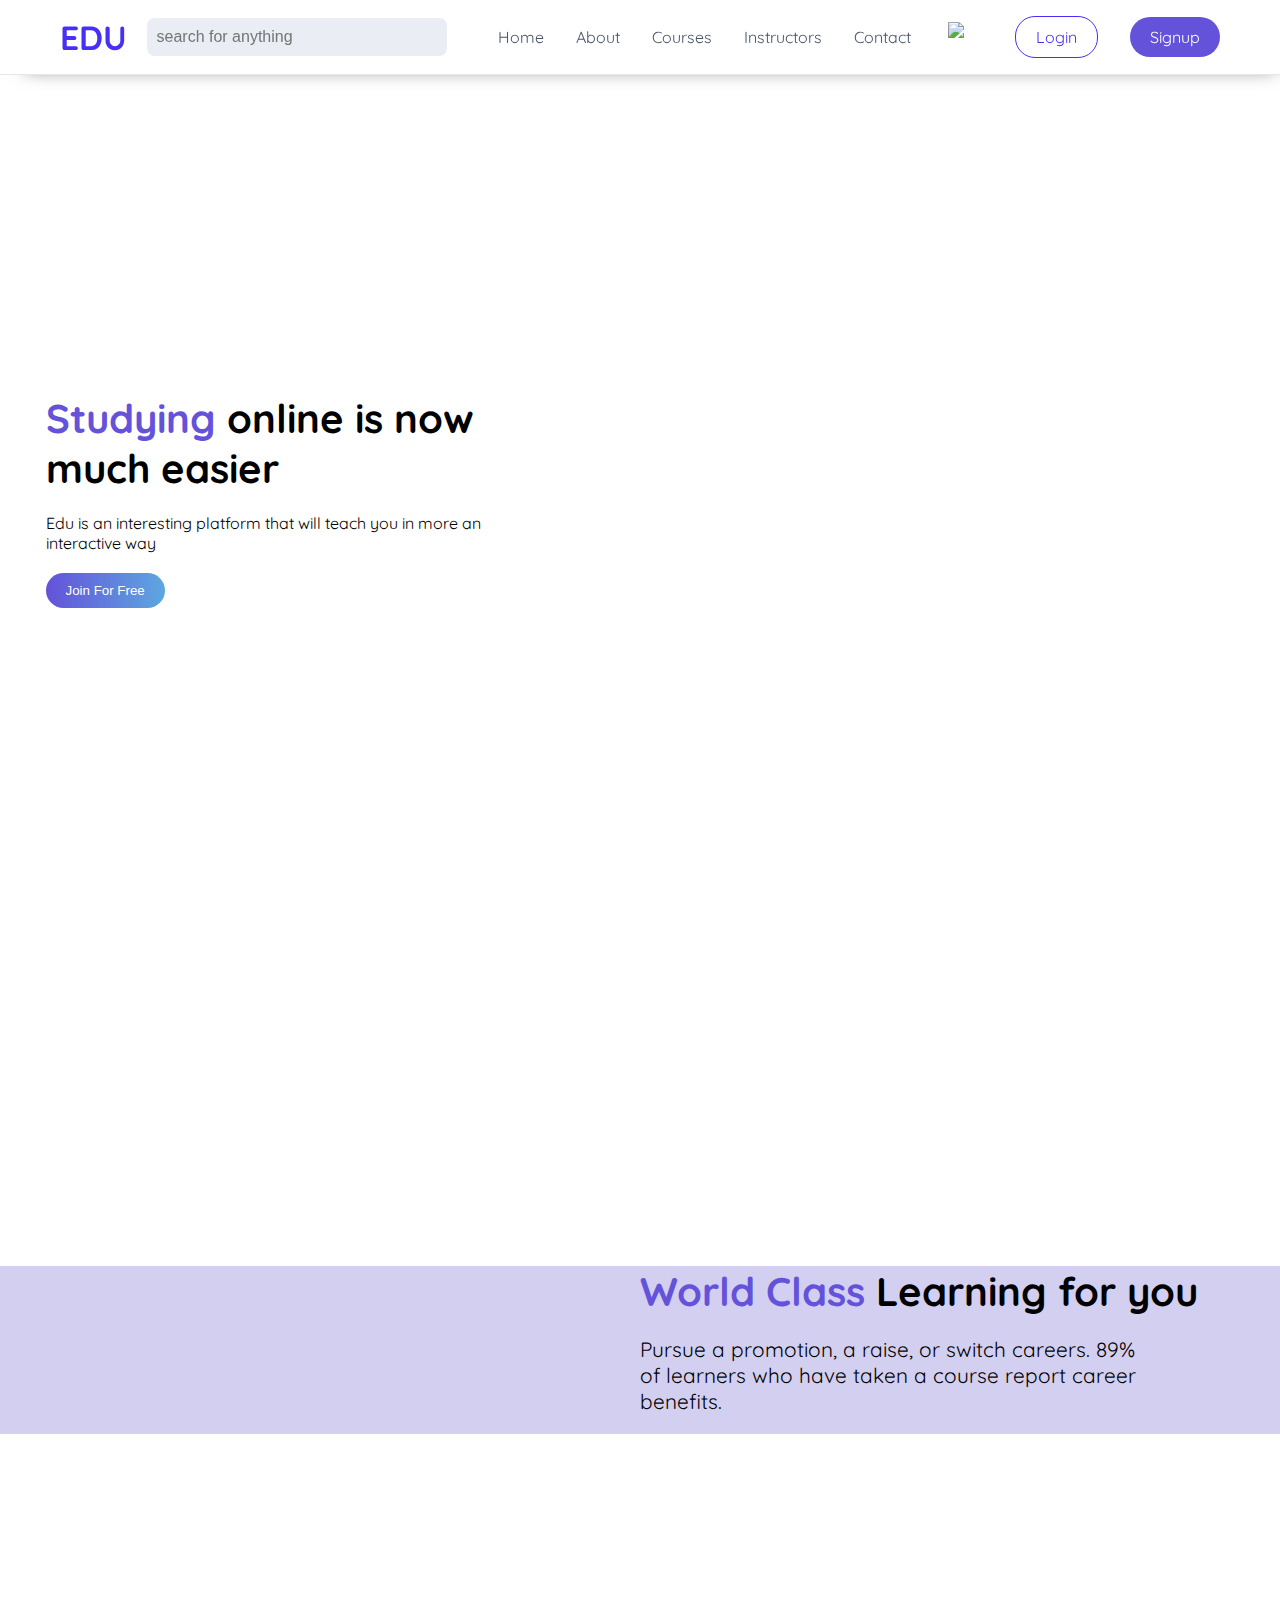
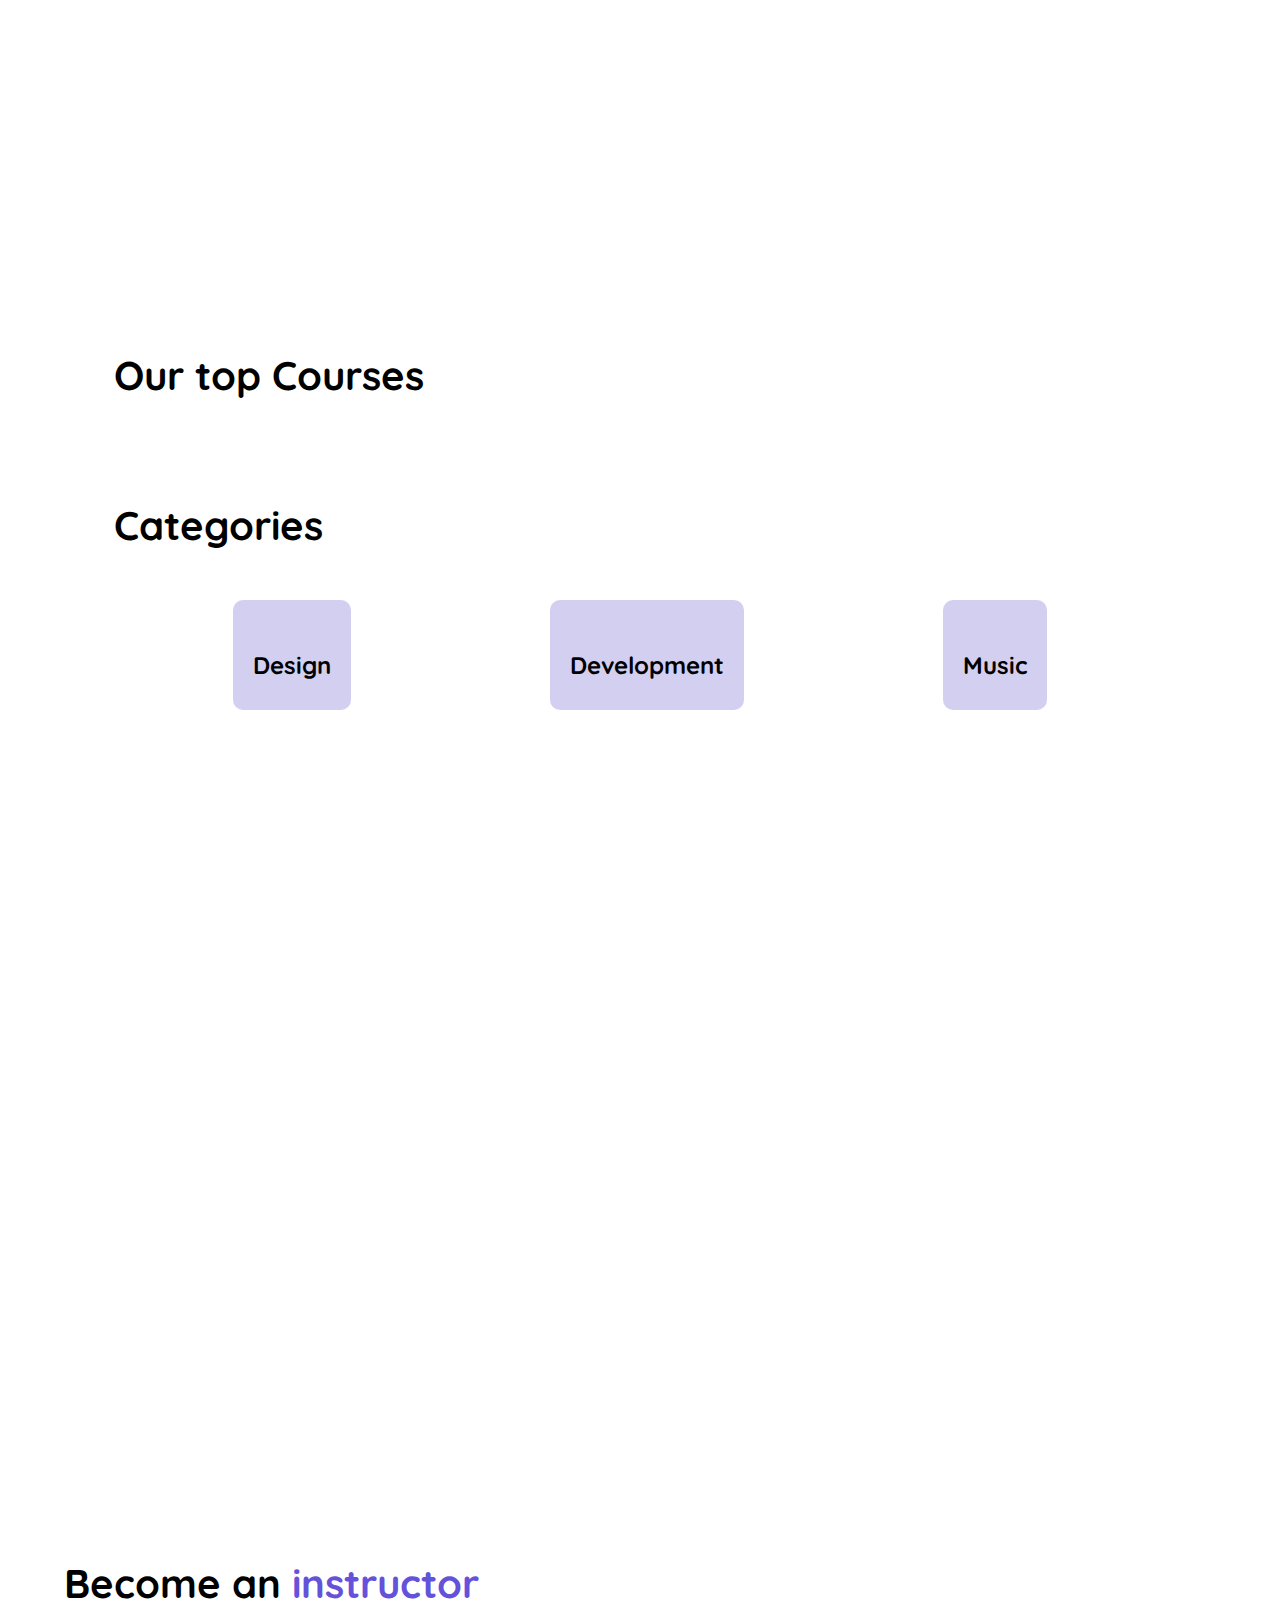
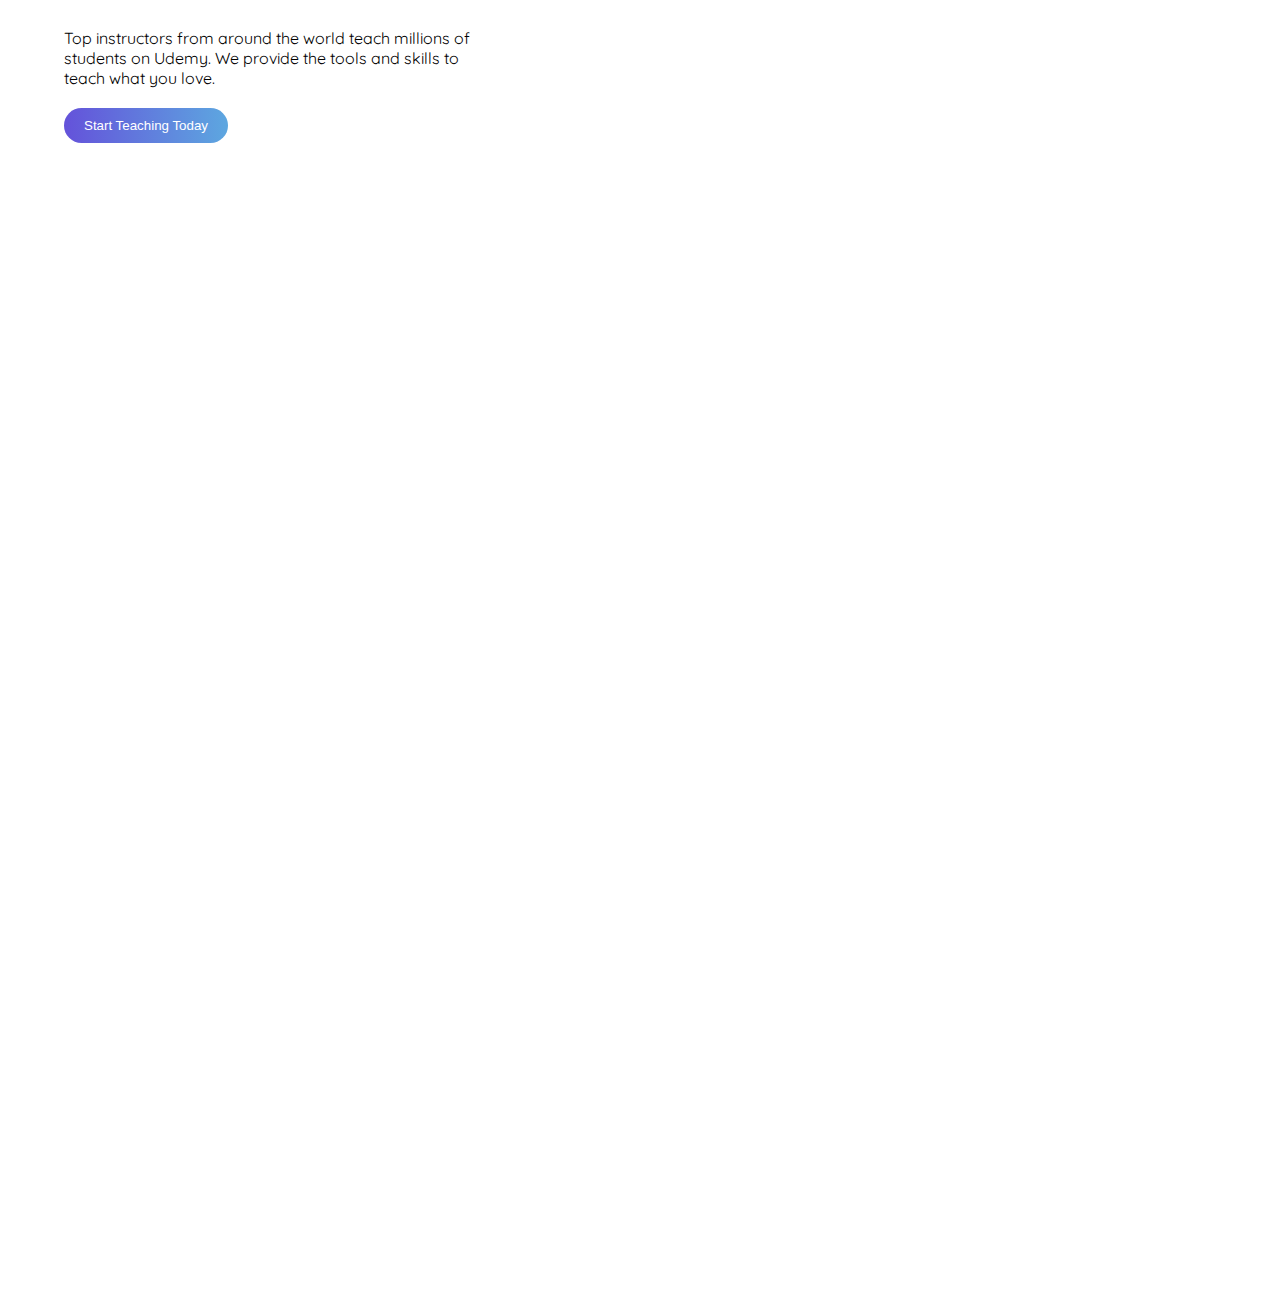
==== index.html @ a0a887d8 "more pages added" ====
<!DOCTYPE html>
<html lang="en">
<head>
    <meta charset="UTF-8">
    <meta http-equiv="X-UA-Compatible" content="IE=edge">
    <meta name="viewport" content="width=device-width, initial-scale=1.0">
    <link rel="stylesheet" href="css/style.css">
    <link rel="stylesheet" href="css/navbar.css">
    <title>Sasi's Online Classes</title>
</head>
<body style="min-height: 500vh;">
    <header class="header">
        <nav class="navbar">
            <a href="#" class="nav-logo">EDU</a>
            <input autofocus class="search" type="text" placeholder="search for anything">
            <ul class="nav-menu">
                <li class="nav-item">
                    <a href="#home" class="nav-link">Home</a>
                </li>
                <li class="nav-item">
                    <a href="#about" class="nav-link">About</a>
                </li>
                <li class="nav-item">
                    <a href="#courses" class="nav-link">Courses</a>
                </li>
                <li class="nav-item">
                    <a href="#instructor" class="nav-link">Instructors</a>
                </li>
                <li class="nav-item">
                    <a href="#" class="nav-link">Contact</a>
                </li>
                <li class="nav-item desktop-cart cart">
                    <a href="./carts.html" class="nav-link"><img src="images/icons/cart.svg"/></a>
                </li>
                <li class="nav-item login">
                    <a href="#" class="nav-link">Login</a>
                </li>
                <li class="nav-item signup">
                    <a href="#" class="nav-link">Signup</a>
                </li>
            </ul>
            <li class="nav-item mobile-cart cart">
                <a href="./carts.html" class="nav-link"><img src="https://img.icons8.com/material/24/000000/favorite-cart.png"/></a>
            </li>
            <div class="hamburger">
                <span class="bar"></span>
                <span class="bar"></span>
                <span class="bar"></span>
            </div>
        </nav>
    </header>

    <div class="container">
        <div class="login-container">
            <div class="close close-login">
                <img src="images/icons/close.svg" alt="">
            </div>
            <h1>Login</h1>
            <form>
                <input type="text" name="username" id="" placeholder="username">
                <input type="password" name="password" id="" placeholder="password">
                <button class="btn">Login</button>
                <a href="#"><p>forgot password?</p></a>
            </form>
            <div class="already">
                <p>Don't have an account <a id="signup__" href="#">Signup Now</a></p>
            </div>
        </div>
    </div>
    <div class="container_">
        <div class="signup-container">
            <div class="close close-signup">
                <img src="images/icons/close.svg" alt="">
            </div>
            <h1>Signup</h1>
            <form>
                <input type="text" name="email" id="" placeholder="email">
                <input type="password" name="password" id="" placeholder="password">
                <input type="text" name="password" id="" placeholder="Confirm password">
                <button class="btn">signup</button>
            </form>
            <div class="already">
                <p>Already have an account <a id="login__" href="#">Login</a></p>
            </div>
        </div>
    </div>

    <section class="home" id="home">
        <img id="curve" src="images/curves.png" alt="">
        <div class="home-content">
            <h1> <span>Studying</span> online is now <br> much easier</h1>
            <p>Edu is an interesting platform that will teach you in more an interactive way</p>
            <button class="btn">Join For Free</button>
        </div>
        <img src="images/online-learning-concept.svg" alt="">
    </section>

    <section id="about">
        <div class="about">
            <div class="image">
                <img src="images/ThreeImages-Marketing.png" alt="">
            </div>
            <div class="about-content">
                <h1><span>World Class</span> Learning for you</h1>
                <p>Pursue a promotion, a raise, or switch careers. 89% of learners who have taken a course report career benefits.</p>
            </div>
        </div>
    </section>

    <section id="courses">
        <div class="empty"></div>
        <h1>Our top Courses</h1>
        <div class="courses-container">

            <div class="left-scroll">
                <img src="images/icons/left-arrow.svg" alt="">
            </div>
            <div class="courses">
                <!-- inject courses from javascript -->
            </div>
            <div class="right-scroll">
                <img src="images/icons/right-arrow.svg" alt="">
            </div>

        </div>

        <h1>Categories</h1>
        <div class="courses categories">
            <div class="course category">
                <div class="course-image">
                    <img src="images/design.jpeg" alt="">
                </div>
                <h2 class="course-title">Design</h2>
                
            </div>
            <div class="course category">
                <div class="course-image">
                    <img src="images/development.jpeg" alt="">
                </div>
                <h2 class="course-title">Development</h2>
                
            </div>
            <div class="course category">
                <div class="course-image">
                    <img src="images/music.jpeg" alt="">
                </div>
                <h2 class="course-title">Music</h2>
                
            </div>
            
        </div>
    </section>

    <section id="instructor">
        <div class="empty"></div>
        <div class="instructor">
            <div class="instructor-content">
                <h1>Become an <span>instructor</span> </h1>
                <p>Top instructors from around the world teach millions of students on Udemy. We provide the tools and skills to teach what you love.
                </p>
                <button class="btn">Start Teaching Today</button>
            </div>
            <img src="images/teaching.png" alt="">
        </div>

    </section>

   
    <script src="js/login.js"></script>
    <script src="js/navbar.js"></script>
    <script src="js/courses.js"></script>
    <script src="js/add-to-cart.js"></script>
</body>
</html>
---- css/style.css ----
@import url("https://fonts.googleapis.com/css2?family=Quicksand:wght@300;400;500;600;700&display=swap");
* {
  margin: 0;
  padding: 0;
  -webkit-box-sizing: border-box;
          box-sizing: border-box;
}

html {
  font-family: 'Quicksand', sans-serif;
  scroll-behavior: smooth;
}

li {
  list-style: none;
}

a {
  text-decoration: none;
}

.btn {
  border-radius: 20px;
  border: none;
  background-color: #6452da;
  background-image: -webkit-gradient(linear, left top, right top, from(#6452da), to(#5da7e0));
  background-image: linear-gradient(to right, #6452da, #5da7e0);
  padding: 10px 20px;
  color: #fff;
  cursor: pointer;
  outline: none;
  -webkit-transition: -webkit-transform 0.25s;
  transition: -webkit-transform 0.25s;
  transition: transform 0.25s;
  transition: transform 0.25s, -webkit-transform 0.25s;
}

.btn:hover {
  background-color: #5d4694;
  background-image: -webkit-gradient(linear, left top, right top, from(#6452da), to(#705cec));
  background-image: linear-gradient(to right, #6452da, #705cec);
  -webkit-transform: translateX(0.25rem);
          transform: translateX(0.25rem);
}

.empty {
  min-height: 100px;
}

.courses::-webkit-scrollbar {
  display: none;
}

.home {
  display: -ms-grid;
  display: grid;
  -ms-grid-columns: 1fr 1fr;
      grid-template-columns: 1fr 1fr;
  justify-items: center;
  -webkit-box-align: center;
      -ms-flex-align: center;
          align-items: center;
  min-height: 100vh;
}

@media (max-width: 767px) {
  .home {
    -ms-grid-columns: 1fr;
        grid-template-columns: 1fr;
    min-height: 90vh;
  }
}

.home #curve {
  position: absolute;
  opacity: 0.5;
}

.home .home-content {
  margin-top: 100px;
}

.home .home-content h1 {
  font-size: 2.5rem;
}

@media (max-width: 767px) {
  .home .home-content h1 {
    font-size: 2rem;
  }
}

.home .home-content h1 span {
  color: #6452da;
}

.home .home-content p {
  width: 80%;
  margin: 20px 0;
}

@media (max-width: 767px) {
  .home .home-content p {
    width: 100%;
    padding: 0 20px;
  }
}

@media (max-width: 767px) {
  .home .home-content {
    margin-top: 150px;
    text-align: center;
  }
}

.home img {
  max-width: 100%;
}

#about {
  min-height: 100vh;
  display: -webkit-box;
  display: -ms-flexbox;
  display: flex;
  -webkit-box-align: center;
      -ms-flex-align: center;
          align-items: center;
}

.about {
  background-color: #d3cff0;
  display: -ms-grid;
  display: grid;
  -ms-grid-columns: 1fr 1fr;
      grid-template-columns: 1fr 1fr;
  justify-items: center;
  -webkit-box-align: center;
      -ms-flex-align: center;
          align-items: center;
}

@media (max-width: 767px) {
  .about {
    -ms-grid-columns: 1fr;
        grid-template-columns: 1fr;
    padding: 0px 10px;
  }
}

.about .image {
  height: 100%;
}

.about .image img {
  width: 100%;
}

@media (max-width: 767px) {
  .about .image img {
    top: -50px;
    width: 100%;
  }
}

.about .about-content h1 {
  font-size: 2.5rem;
}

@media (max-width: 767px) {
  .about .about-content h1 {
    font-size: 2rem;
  }
}

.about .about-content h1 span {
  color: #6452da;
}

.about .about-content p {
  width: 80%;
  font-size: 1.3rem;
  margin: 20px 0;
}

@media (max-width: 767px) {
  .about .about-content p {
    width: 100%;
    padding: 0 20px;
    font-size: 1rem;
  }
}

@media (max-width: 767px) {
  .about .about-content {
    text-align: center;
    padding: 50px 0;
  }
}

#courses {
  min-height: 100vh;
  width: 90%;
  margin: auto;
}

#courses h1 {
  font-size: 2.5rem;
  margin: 50px;
}

@media (max-width: 767px) {
  #courses h1 {
    font-size: 2rem;
    margin: 30px 0;
  }
}

.courses {
  position: relative;
  row-gap: 100px;
  display: -webkit-box;
  display: -ms-flexbox;
  display: flex;
  -webkit-box-orient: horizontal;
  -webkit-box-direction: normal;
      -ms-flex-direction: row;
          flex-direction: row;
  gap: 30px;
  justify-items: center;
  -webkit-box-align: center;
      -ms-flex-align: center;
          align-items: center;
  overflow-x: scroll;
}

@media (max-width: 767px) {
  .courses {
    display: -webkit-box;
    display: -ms-flexbox;
    display: flex;
    gap: 20px;
  }
}

.courses .course {
  position: relative;
  padding: 20px;
  border-radius: 10px;
  background-color: #d3cff0;
  display: -webkit-box;
  display: -ms-flexbox;
  display: flex;
  -webkit-box-orient: vertical;
  -webkit-box-direction: normal;
      -ms-flex-direction: column;
          flex-direction: column;
}

.courses .course .course-image {
  margin: auto;
}

.courses .course .course-image img {
  border-radius: 10px;
}

.courses .course .course-title {
  margin: 10px 0;
}

.courses .course .course-author {
  margin: 0 0 10px 0;
  font-size: 0.8rem;
  color: #121212;
}

.courses .course .review {
  margin-bottom: 10px;
  display: -webkit-box;
  display: -ms-flexbox;
  display: flex;
  -webkit-box-orient: horizontal;
  -webkit-box-direction: normal;
      -ms-flex-direction: row;
          flex-direction: row;
  -webkit-box-align: center;
      -ms-flex-align: center;
          align-items: center;
}

.courses .course .review p {
  color: #6452da;
  font-size: 1.2rem;
  font-weight: 600;
}

.courses .course .review .stars {
  display: -webkit-box;
  display: -ms-flexbox;
  display: flex;
  -webkit-box-orient: horizontal;
  -webkit-box-direction: normal;
      -ms-flex-direction: row;
          flex-direction: row;
  margin-left: 10px;
}

.courses .course .review .stars img {
  width: 15px;
}

.courses .course .review .no-of-reviews {
  font-size: 0.9rem;
  color: #000;
  margin-left: 10px;
  font-weight: 400;
}

.courses .course .money {
  font-size: 1.2rem;
  margin-bottom: 10px;
}

.courses .course .bestseller, .courses .course .new {
  font-size: 0.8rem;
  background-color: #6452da;
  display: block;
  width: -webkit-fit-content;
  width: -moz-fit-content;
  width: fit-content;
  padding: 5px 10px;
  color: #fff;
  border-radius: 10px;
}

.courses .course .new {
  background-color: #f1db5e;
  color: #000;
}

.courses .course .add-to-cart {
  cursor: pointer;
  width: 40px;
  height: 40px;
  display: -webkit-box;
  display: -ms-flexbox;
  display: flex;
  -webkit-box-pack: center;
      -ms-flex-pack: center;
          justify-content: center;
  -webkit-box-align: center;
      -ms-flex-align: center;
          align-items: center;
  position: absolute;
  bottom: 20px;
  right: 20px;
  background-color: #b5abf1;
  border-radius: 50%;
  box-shadow: rgba(0, 0, 0, 0.5) 5px -3px 20px -13px;
  -webkit-box-shadow: rgba(0, 0, 0, 0.5) 5px -3px 20px -13px;
  -moz-box-shadow: rgba(0, 0, 0, 0.5) 5px -3px 20px -13px;
  -webkit-transition: all 0.5s ease;
  transition: all 0.5s ease;
}

.courses .course .add-to-cart:hover {
  background-color: #cfafe9;
}

.courses .course .add-to-cart img {
  width: 25px;
}

.courses-container {
  position: relative;
}

.left-scroll, .right-scroll {
  height: 40px;
  width: 40px;
  border-radius: 50%;
  cursor: pointer;
}

.left-scroll {
  position: absolute;
  left: -50px;
  top: 50%;
}

@media (max-width: 767px) {
  .left-scroll {
    display: none;
  }
}

.right-scroll {
  position: absolute;
  right: -50px;
  top: 50%;
}

@media (max-width: 767px) {
  .right-scroll {
    display: none;
  }
}

.categories {
  -webkit-box-pack: space-evenly;
      -ms-flex-pack: space-evenly;
          justify-content: space-evenly;
}

@media (max-width: 767px) {
  .categories {
    -webkit-box-pack: start;
        -ms-flex-pack: start;
            justify-content: flex-start;
  }
}

.categories .category img {
  width: 100%;
}

@media (max-width: 767px) {
  .categories .category {
    padding: 5px;
    width: 60%;
  }
}

.categories .category .course-title {
  text-align: center;
}

@media (max-width: 767px) {
  .categories .category .course-title {
    font-size: 1rem;
  }
}

.instructor {
  display: -ms-grid;
  display: grid;
  -ms-grid-columns: 1fr 1fr;
      grid-template-columns: 1fr 1fr;
  justify-items: center;
  -webkit-box-align: center;
      -ms-flex-align: center;
          align-items: center;
  min-height: 100vh;
}

@media (max-width: 767px) {
  .instructor {
    -ms-grid-columns: 1fr;
        grid-template-columns: 1fr;
    min-height: 90vh;
  }
}

.instructor .instructor-content {
  width: 80%;
}

.instructor .instructor-content h1 {
  font-size: 2.5rem;
}

@media (max-width: 767px) {
  .instructor .instructor-content h1 {
    font-size: 2rem;
  }
}

.instructor .instructor-content h1 span {
  color: #6452da;
}

.instructor .instructor-content p {
  width: 80%;
  margin: 20px 0;
}

@media (max-width: 767px) {
  .instructor .instructor-content p {
    width: 100%;
    padding: 0 20px;
  }
}

@media (max-width: 767px) {
  .instructor .instructor-content {
    text-align: center;
  }
}

.instructor img {
  max-width: 100%;
}

.container, .container_ {
  position: fixed;
  width: 100%;
  height: 100vh;
  background-color: rgba(0, 0, 0, 0.5);
  z-index: 100;
  display: none;
}

.login-container, .signup-container {
  position: fixed;
  top: 50%;
  left: 50%;
  -webkit-transform: translate(-50%, -50%) scale(0);
          transform: translate(-50%, -50%) scale(0);
  width: 20rem;
  height: 30rem;
  background-color: #fff;
  background: #7c9eec;
  /* fallback for old browsers */
  background: -webkit-gradient(linear, left top, right top, from(#8ca3d8), to(#d6c5f0));
  background: linear-gradient(to right, #8ca3d8, #d6c5f0);
  -webkit-box-shadow: 0 2rem 5rem 0 #00000060;
          box-shadow: 0 2rem 5rem 0 #00000060;
  border-radius: 20px;
  display: -webkit-box;
  display: -ms-flexbox;
  display: flex;
  -webkit-box-orient: vertical;
  -webkit-box-direction: normal;
      -ms-flex-direction: column;
          flex-direction: column;
  -webkit-box-pack: center;
      -ms-flex-pack: center;
          justify-content: center;
  -webkit-box-align: center;
      -ms-flex-align: center;
          align-items: center;
  z-index: 100;
}

.login-container .close, .signup-container .close {
  width: 30px;
  cursor: pointer;
  position: absolute;
  right: 10px;
  top: 10px;
}

.login-container h1, .signup-container h1 {
  margin-bottom: 30px;
  color: #6452da;
}

.login-container form, .signup-container form {
  display: -webkit-box;
  display: -ms-flexbox;
  display: flex;
  -webkit-box-orient: vertical;
  -webkit-box-direction: normal;
      -ms-flex-direction: column;
          flex-direction: column;
  -webkit-box-align: center;
      -ms-flex-align: center;
          align-items: center;
}

.login-container form input, .signup-container form input {
  padding: 10px;
  margin: 10px 0;
  border-radius: 5px;
  border: 1px solid #00000030;
  outline: none;
}

.login-container form .btn, .signup-container form .btn {
  width: auto;
  margin: 20px;
}

.login-container form p, .signup-container form p {
  font-size: 0.7rem;
}

.login-container .already, .signup-container .already {
  position: absolute;
  bottom: 0;
  padding: 20px;
  font-size: 0.8rem;
}

.login-container.open, .signup-container.open {
  -webkit-animation: open 0.5s forwards;
          animation: open 0.5s forwards;
}

.login-container.close, .signup-container.close {
  -webkit-animation: close 0.5s forwards;
          animation: close 0.5s forwards;
}

@-webkit-keyframes open {
  0% {
    -webkit-transform: translate(200%, -400%) scale(0);
            transform: translate(200%, -400%) scale(0);
  }
  50% {
    -webkit-transform: translate(-50%, -50%) scale(1.2);
            transform: translate(-50%, -50%) scale(1.2);
  }
  70% {
    -webkit-transform: translate(-50%, -50%) scale(0.95);
            transform: translate(-50%, -50%) scale(0.95);
  }
  95% {
    -webkit-transform: translate(-50%, -50%) scale(1.1);
            transform: translate(-50%, -50%) scale(1.1);
  }
  100% {
    -webkit-transform: translate(-50%, -50%) scale(1);
            transform: translate(-50%, -50%) scale(1);
  }
}

@keyframes open {
  0% {
    -webkit-transform: translate(200%, -400%) scale(0);
            transform: translate(200%, -400%) scale(0);
  }
  50% {
    -webkit-transform: translate(-50%, -50%) scale(1.2);
            transform: translate(-50%, -50%) scale(1.2);
  }
  70% {
    -webkit-transform: translate(-50%, -50%) scale(0.95);
            transform: translate(-50%, -50%) scale(0.95);
  }
  95% {
    -webkit-transform: translate(-50%, -50%) scale(1.1);
            transform: translate(-50%, -50%) scale(1.1);
  }
  100% {
    -webkit-transform: translate(-50%, -50%) scale(1);
            transform: translate(-50%, -50%) scale(1);
  }
}

@-webkit-keyframes close {
  100% {
    -webkit-transform: translate(200%, -400%) scale(0);
            transform: translate(200%, -400%) scale(0);
  }
  50% {
    -webkit-transform: translate(-50%, -50%) scale(1.2);
            transform: translate(-50%, -50%) scale(1.2);
  }
  30% {
    -webkit-transform: translate(-50%, -50%) scale(0.95);
            transform: translate(-50%, -50%) scale(0.95);
  }
  5% {
    -webkit-transform: translate(-50%, -50%) scale(1.1);
            transform: translate(-50%, -50%) scale(1.1);
  }
  0% {
    -webkit-transform: translate(-50%, -50%) scale(1);
            transform: translate(-50%, -50%) scale(1);
  }
}

@keyframes close {
  100% {
    -webkit-transform: translate(200%, -400%) scale(0);
            transform: translate(200%, -400%) scale(0);
  }
  50% {
    -webkit-transform: translate(-50%, -50%) scale(1.2);
            transform: translate(-50%, -50%) scale(1.2);
  }
  30% {
    -webkit-transform: translate(-50%, -50%) scale(0.95);
            transform: translate(-50%, -50%) scale(0.95);
  }
  5% {
    -webkit-transform: translate(-50%, -50%) scale(1.1);
            transform: translate(-50%, -50%) scale(1.1);
  }
  0% {
    -webkit-transform: translate(-50%, -50%) scale(1);
            transform: translate(-50%, -50%) scale(1);
  }
}

.cart-items-section {
  display: -ms-grid;
  display: grid;
  -ms-grid-columns: 2fr 1fr;
      grid-template-columns: 2fr 1fr;
  justify-items: center;
  -webkit-box-align: center;
      -ms-flex-align: center;
          align-items: center;
  min-height: 80vh;
}

@media (max-width: 767px) {
  .cart-items-section {
    -ms-grid-columns: 1fr;
        grid-template-columns: 1fr;
  }
}

.cart-items-section .cart-items {
  width: 70%;
}

@media (max-width: 767px) {
  .cart-items-section .cart-items {
    width: 100%;
  }
}

.cart-items-section .cart-items .course-in-cart {
  position: relative;
  margin-top: 20px;
  display: -webkit-box;
  display: -ms-flexbox;
  display: flex;
  -webkit-box-orient: horizontal;
  -webkit-box-direction: normal;
      -ms-flex-direction: row;
          flex-direction: row;
  gap: 10px;
  -webkit-box-align: start;
      -ms-flex-align: start;
          align-items: flex-start;
  -webkit-box-pack: justify;
      -ms-flex-pack: justify;
          justify-content: space-between;
  padding: 10px;
  border: 1px solid #00000030;
}

@media (max-width: 767px) {
  .cart-items-section .cart-items .course-in-cart {
    width: 95%;
    margin: auto;
  }
}

@media (max-width: 767px) {
  .cart-items-section .cart-items .course-in-cart img {
    width: 10rem;
  }
}

.cart-items-section .cart-items .course-in-cart ._ {
  display: -webkit-box;
  display: -ms-flexbox;
  display: flex;
  -webkit-box-orient: horizontal;
  -webkit-box-direction: normal;
      -ms-flex-direction: row;
          flex-direction: row;
}

.cart-items-section .cart-items .course-in-cart .details {
  text-align: left;
  padding: 0 10px;
}

@media (max-width: 767px) {
  .cart-items-section .cart-items .course-in-cart .details {
    font-size: .6rem !important;
  }
}

.cart-items-section .cart-items .course-in-cart .price {
  font-size: 1.3rem;
  color: #6452da;
}

@media (max-width: 767px) {
  .cart-items-section .cart-items .course-in-cart .price {
    font-size: 1rem !important;
  }
}

.cart-items-section .cart-items .course-in-cart .remove {
  width: 40px;
  height: 40px;
  border: 1px solid #00000030;
  display: -webkit-box;
  display: -ms-flexbox;
  display: flex;
  -webkit-box-align: center;
      -ms-flex-align: center;
          align-items: center;
  -webkit-box-pack: center;
      -ms-flex-pack: center;
          justify-content: center;
  border-radius: 50%;
  position: absolute;
  bottom: 10px;
  right: 10px;
  cursor: pointer;
}

.cart-items-section .cart-items .course-in-cart .remove:hover {
  background-color: #00000030;
}

@media (max-width: 767px) {
  .cart-items-section .cart-items .course-in-cart .remove {
    width: 30px;
    height: 30px;
  }
}

@media (max-width: 767px) {
  .cart-items-section .cart-items .course-in-cart .remove img {
    width: 20px;
  }
}

.cart-items-section .price-details {
  width: 80%;
  display: -webkit-box;
  display: -ms-flexbox;
  display: flex;
  -webkit-box-orient: vertical;
  -webkit-box-direction: normal;
      -ms-flex-direction: column;
          flex-direction: column;
}

.cart-items-section .price-details h1.total {
  color: #00000060;
}

.cart-items-section .price-details .price {
  font-size: 3rem;
}

.cart-items-section .price-details .checkout {
  font-size: 2rem;
  width: 80%;
  margin-bottom: 20px;
  margin-top: 20px;
}

.cart-items-section .price-details .apply {
  position: relative;
  margin-top: 20px;
}

.cart-items-section .price-details .apply input {
  height: 40px;
  width: 60%;
  font-size: 1rem;
  padding: 10px;
  outline: none;
}

.cart-items-section .price-details .apply .apply-coupon {
  position: relative;
  top: -1px;
  right: 50px;
}

.checkout-container {
  width: 70%;
  margin: auto;
  display: -ms-grid;
  display: grid;
  -ms-grid-columns: 1fr 1fr;
      grid-template-columns: 1fr 1fr;
  row-gap: 30px;
  -webkit-box-align: center;
      -ms-flex-align: center;
          align-items: center;
  min-height: 80vh;
  margin-bottom: 100px;
}

@media (max-width: 767px) {
  .checkout-container {
    display: -webkit-box;
    display: -ms-flexbox;
    display: flex;
    -webkit-box-orient: vertical;
    -webkit-box-direction: normal;
        -ms-flex-direction: column;
            flex-direction: column;
    width: 90%;
  }
}

.radio {
  display: block;
  position: relative;
  padding-left: 35px;
  margin-bottom: 12px;
  cursor: pointer;
  font-size: 22px;
}

.radio input {
  position: absolute;
  opacity: 0;
  cursor: pointer;
}

.radio input:checked ~ .checkmark {
  background-color: #2196F3;
}

.radio input:checked ~ .checkmark:after {
  display: block;
}

.radio .checkmark {
  position: absolute;
  top: 0;
  left: 0;
  height: 25px;
  width: 25px;
  background-color: #eee;
  border-radius: 50%;
}

.radio .checkmark::after {
  content: "";
  position: absolute;
  display: none;
}

.radio .checkmark::after {
  top: 9px;
  left: 9px;
  width: 8px;
  height: 8px;
  border-radius: 50%;
  background: white;
}

.radio:hover .checkmark {
  background-color: #ccc;
}

.checkout-details h1 {
  font-size: 2.5rem;
  margin-bottom: 50px;
}

.summary {
  border: 1px solid #00000030;
  padding: 30px;
  display: -webkit-box;
  display: -ms-flexbox;
  display: flex;
  -webkit-box-orient: vertical;
  -webkit-box-direction: normal;
      -ms-flex-direction: column;
          flex-direction: column;
}

.summary h1 {
  font-size: 2.6rem;
  margin-bottom: 20px;
}

.summary p {
  font-size: 1.2rem;
  display: -webkit-box;
  display: -ms-flexbox;
  display: flex;
  -webkit-box-pack: justify;
      -ms-flex-pack: justify;
          justify-content: space-between;
  -webkit-box-align: center;
      -ms-flex-align: center;
          align-items: center;
  margin: 10px 0;
}

.summary h2 {
  display: -webkit-box;
  display: -ms-flexbox;
  display: flex;
  -webkit-box-pack: justify;
      -ms-flex-pack: justify;
          justify-content: space-between;
  -webkit-box-align: center;
      -ms-flex-align: center;
          align-items: center;
}

.summary #o-price {
  font-size: 1.3rem;
}

.summary #t-price {
  font-size: 1.7rem;
}

.summary .btn {
  font-size: 1.5rem;
}

@media (max-width: 767px) {
  .summary {
    width: 100%;
  }
}

.method {
  width: 70%;
  height: 300px;
  -ms-grid-column: 1;
  -ms-grid-column-span: 2;
  grid-column: 1/3;
}

@media (max-width: 767px) {
  .method {
    width: 100%;
    margin-bottom: 100px;
  }
}

.method form {
  display: -webkit-box;
  display: -ms-flexbox;
  display: flex;
  -webkit-box-orient: vertical;
  -webkit-box-direction: normal;
      -ms-flex-direction: column;
          flex-direction: column;
}

.method form input {
  padding: 20px;
  outline: none;
  margin: 10px 0;
}

.method form .group {
  display: -webkit-box;
  display: -ms-flexbox;
  display: flex;
  -webkit-box-orient: horizontal;
  -webkit-box-direction: normal;
      -ms-flex-direction: row;
          flex-direction: row;
  -webkit-box-pack: justify;
      -ms-flex-pack: justify;
          justify-content: space-between;
  -webkit-box-align: center;
      -ms-flex-align: center;
          align-items: center;
}

@media (max-width: 767px) {
  .method form .group {
    -webkit-box-orient: vertical;
    -webkit-box-direction: normal;
        -ms-flex-direction: column;
            flex-direction: column;
  }
}
/*# sourceMappingURL=style.css.map */
---- css/navbar.css ----
.header{
    position: fixed;
    width: 100%;
    background-color: #fff;
    z-index: 1000;
    border-bottom: 1px solid #E2E8F0;
    box-shadow: 10px 10px 18px -15px rgba(0,0,0,0.51);
    -webkit-box-shadow: 10px 10px 18px -15px rgba(0,0,0,0.51);
    -moz-box-shadow: 10px 10px 18px -15px rgba(0,0,0,0.51);
}

.navbar {
    display: flex;
    justify-content: space-evenly;
    align-items: center;
    padding: 1rem 2.5rem;
}

.navbar .search{
    padding: 10px;
    outline: none;
    border: none;
    font-size: 1rem;
    border-radius: 8px;
    width: 25%;
    position: relative;
    background-color: #ebedf5;
}



.mobile-cart{
    display: none;
}
.cart{
    height: 40px;
    width: 40px;
    border-radius: 50%;
    padding: 0.3rem;
}
.cart:hover{
    background-color: rgb(240, 240, 240);
    box-shadow: rgb(0 0 0 / 51%) -11px -3px 20px -13px;
    -webkit-box-shadow: rgb(0 0 0 / 51%) -11px -3px 20px -13px;
    -moz-box-shadow: rgb(0 0 0 / 51%) -11px -3px 20px -13px;
}
.hamburger {
    display: none;
}

.bar {
    display: block;
    width: 25px;
    height: 3px;
    margin: 5px auto;
    -webkit-transition: all 0.3s ease-in-out;
    transition: all 0.3s ease-in-out;
    background-color: #101010;
}

.nav-menu {
    display: flex;
    justify-content: space-between;
    align-items: center;
}

.nav-item {
    margin-left: 2rem;
}
.signup{
    border-radius: 20px;
    background-color: #6452da;
    padding: 10px 20px;
    cursor: pointer;
}
.signup:hover{
    background-color: rgb(93, 70, 148);
}

.signup:hover .nav-link{
    color: #ffffff;
}

.avatar{
    cursor: pointer;
    width: 35px;
}

.login{
    border-radius: 20px;
    border: 1px solid #482ff7;
    padding: 10px 20px;
    cursor: pointer;
}
.login:hover{
    background-color: rgb(240, 240, 240);
    box-shadow: 10px 10px 18px -15px rgba(0,0,0,0.51);
    -webkit-box-shadow: 10px 10px 18px -15px rgba(0,0,0,0.51);
    -moz-box-shadow: 10px 10px 18px -15px rgba(0,0,0,0.51);
}
.signup .nav-link{
    color: #fff;
}

.login .nav-link{
    color: #482ff7;
}

.nav-link{
    font-size: 1rem;
    font-weight: 400;
    color: #475569;
}

.nav-link:hover{
    color: #482ff7;
}

.nav-logo {
    font-size: 2.1rem;
    font-weight: 700;
    color: #482ff7;
}




@media only screen and (max-width: 768px) {  
    .desktop-cart{
        display: none;
    }
    .mobile-cart{
        display: flex;
    }
    .navbar {
        justify-content: space-between;
        padding: 0.5rem 1rem;
    }
    .search{
        width: 45% !important;
    }
    .nav-menu {
        position: fixed;
        left: -100%;
        top: 5rem;
        flex-direction: column;
        background-color: #fff;
        width: 100%;
        border-radius: 10px;
        text-align: center;
        transition: 0.3s;
        box-shadow:
            0 10px 27px rgba(0, 0, 0, 0.05);
    }

    .nav-logo{
        font-size: 1.5rem;
    }
    .nav-menu.active {
        left: 0;
    }

    .nav-item {
        margin: 1.5rem 0;
    }

    .hamburger {
        display: block;
        cursor: pointer;
    }
    .hamburger.active .bar:nth-child(2) {
        opacity: 0;
    }

    .hamburger.active .bar:nth-child(1) {
        transform: translateY(8px) rotate(45deg);
    }

    .hamburger.active .bar:nth-child(3) {
        transform: translateY(-8px) rotate(-45deg);
    }


}
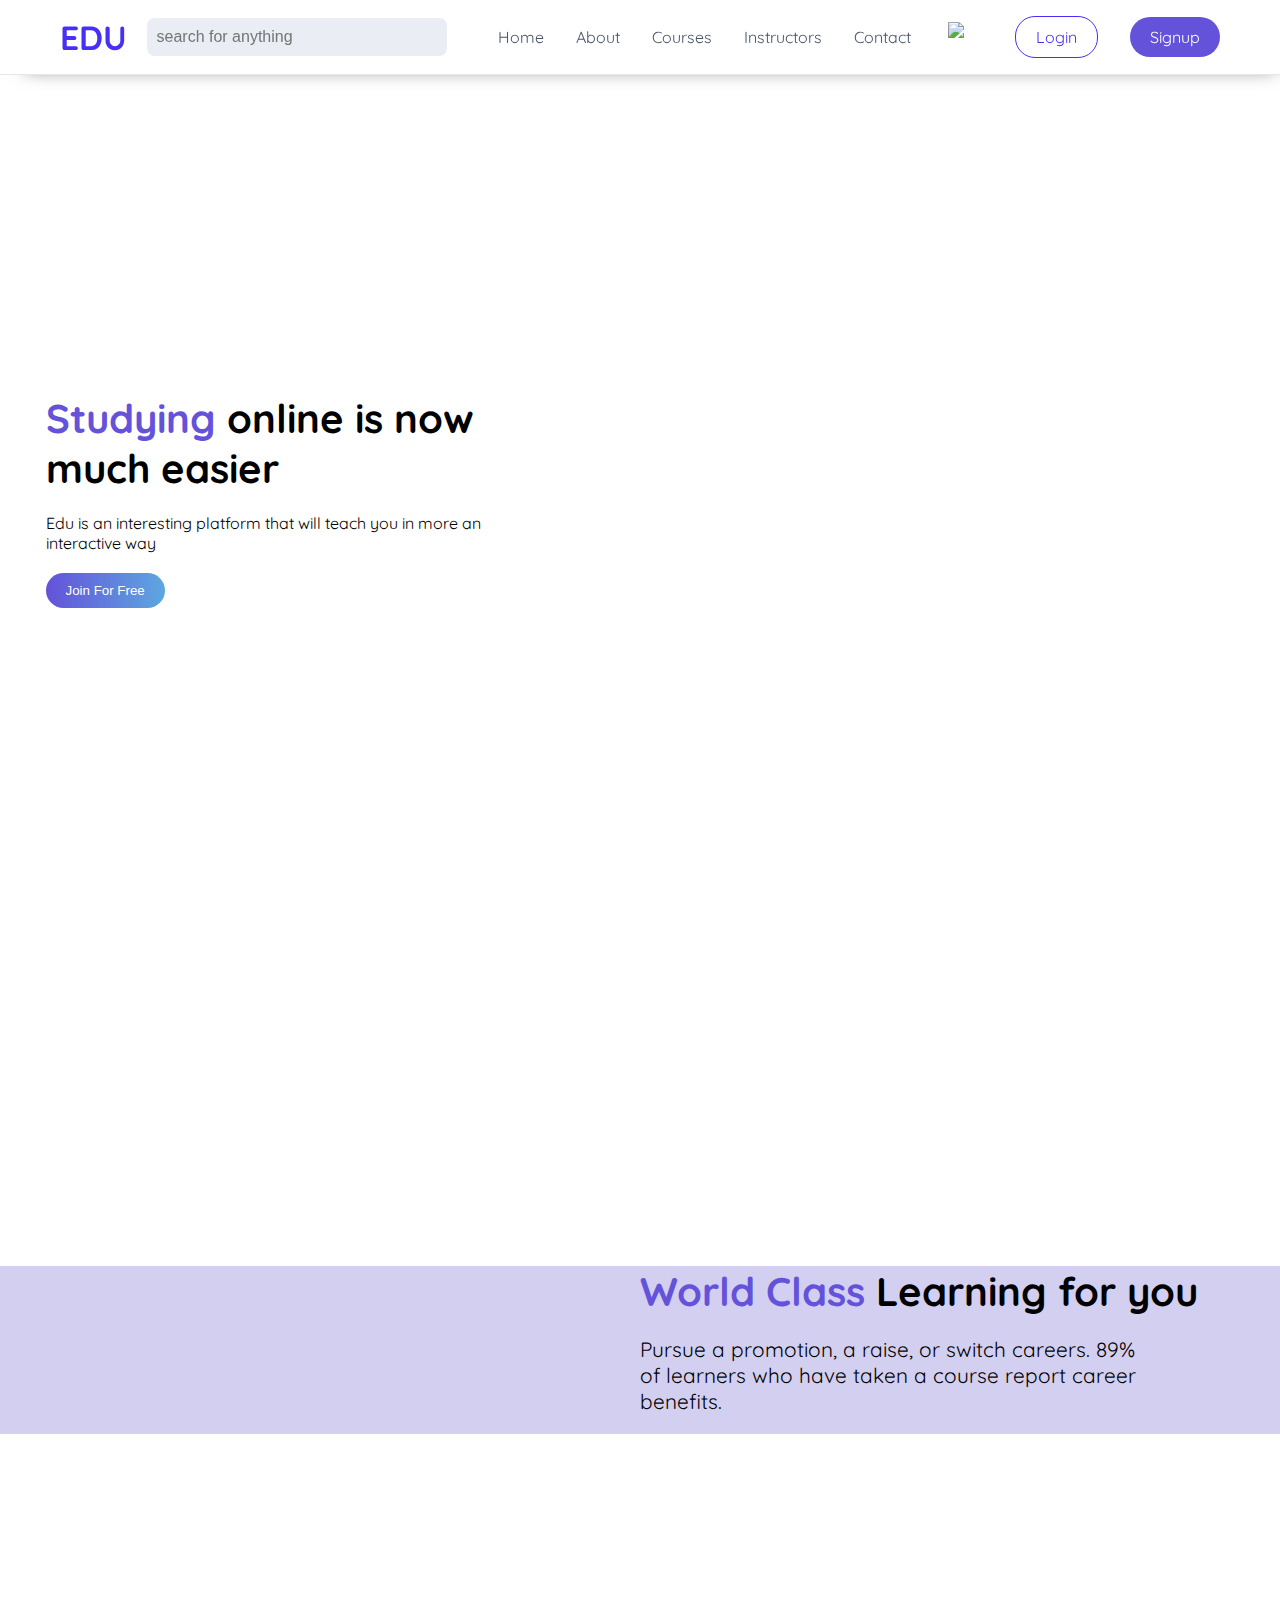
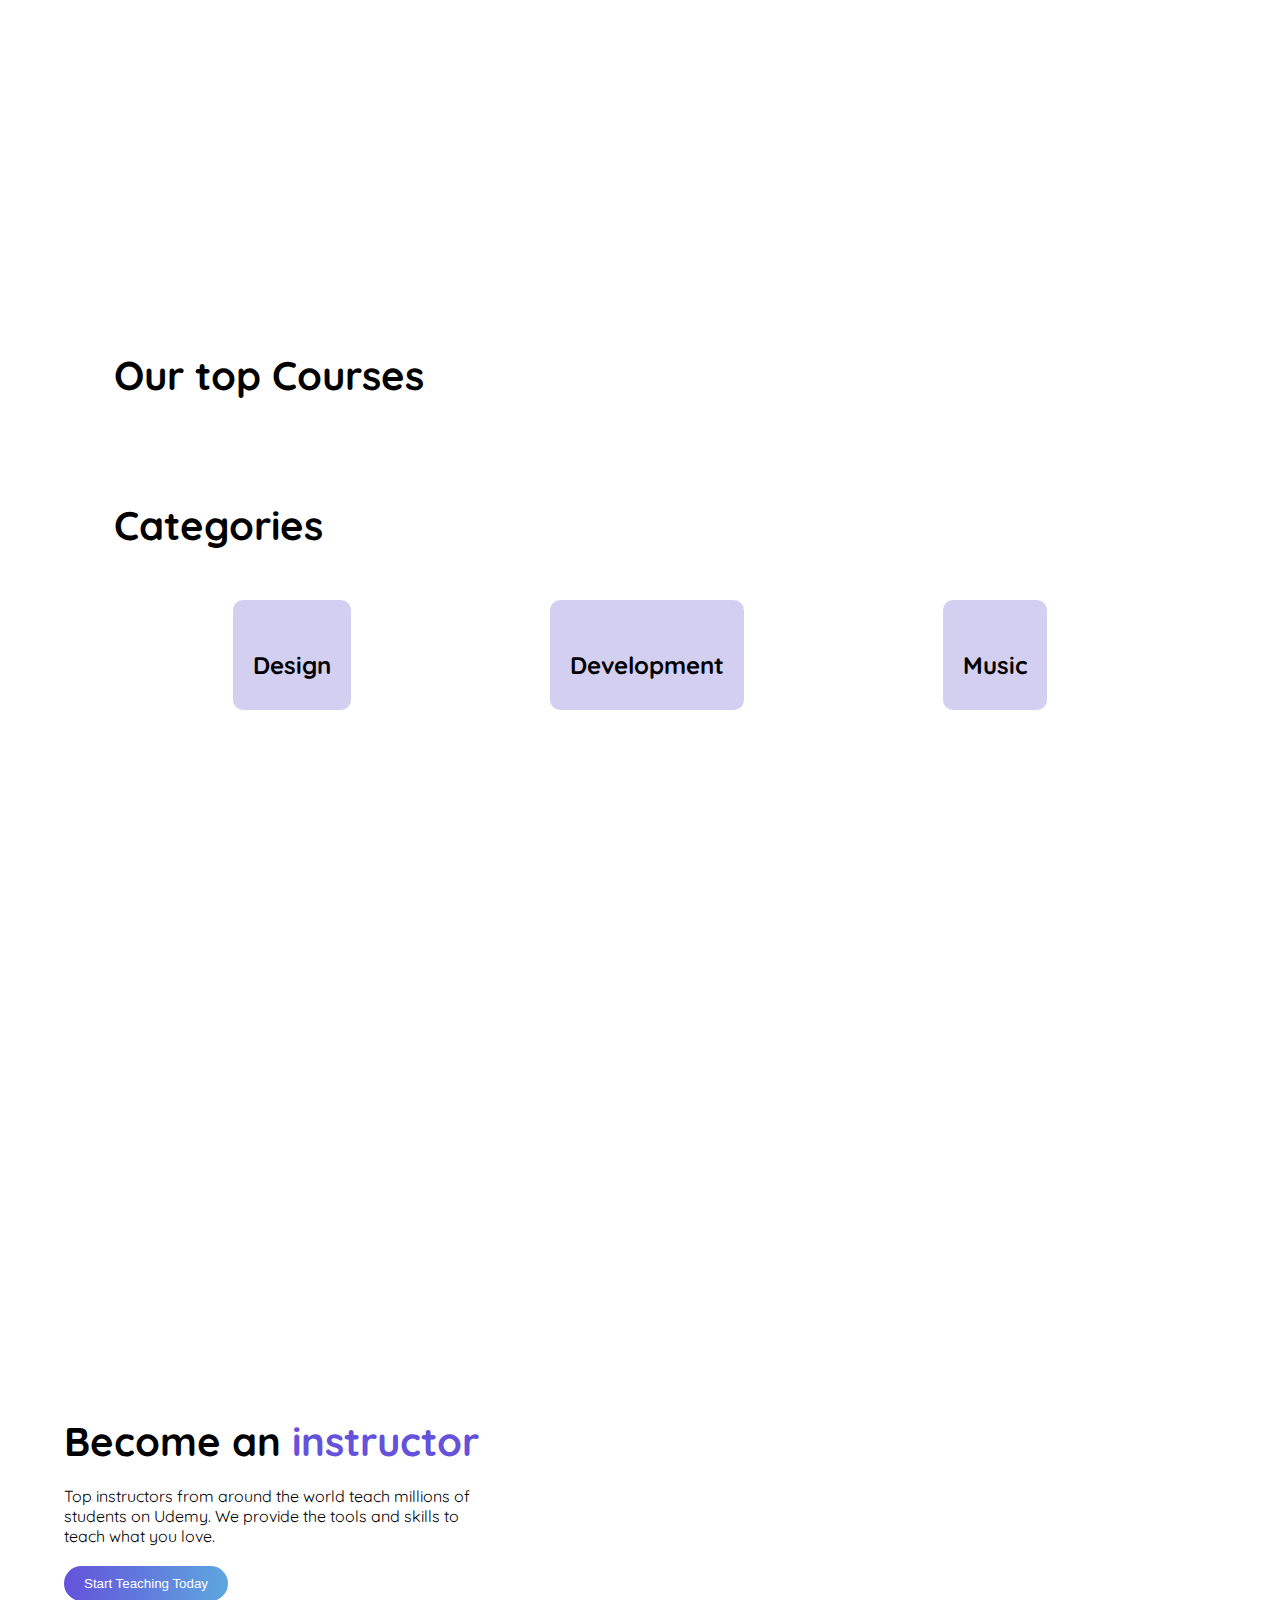
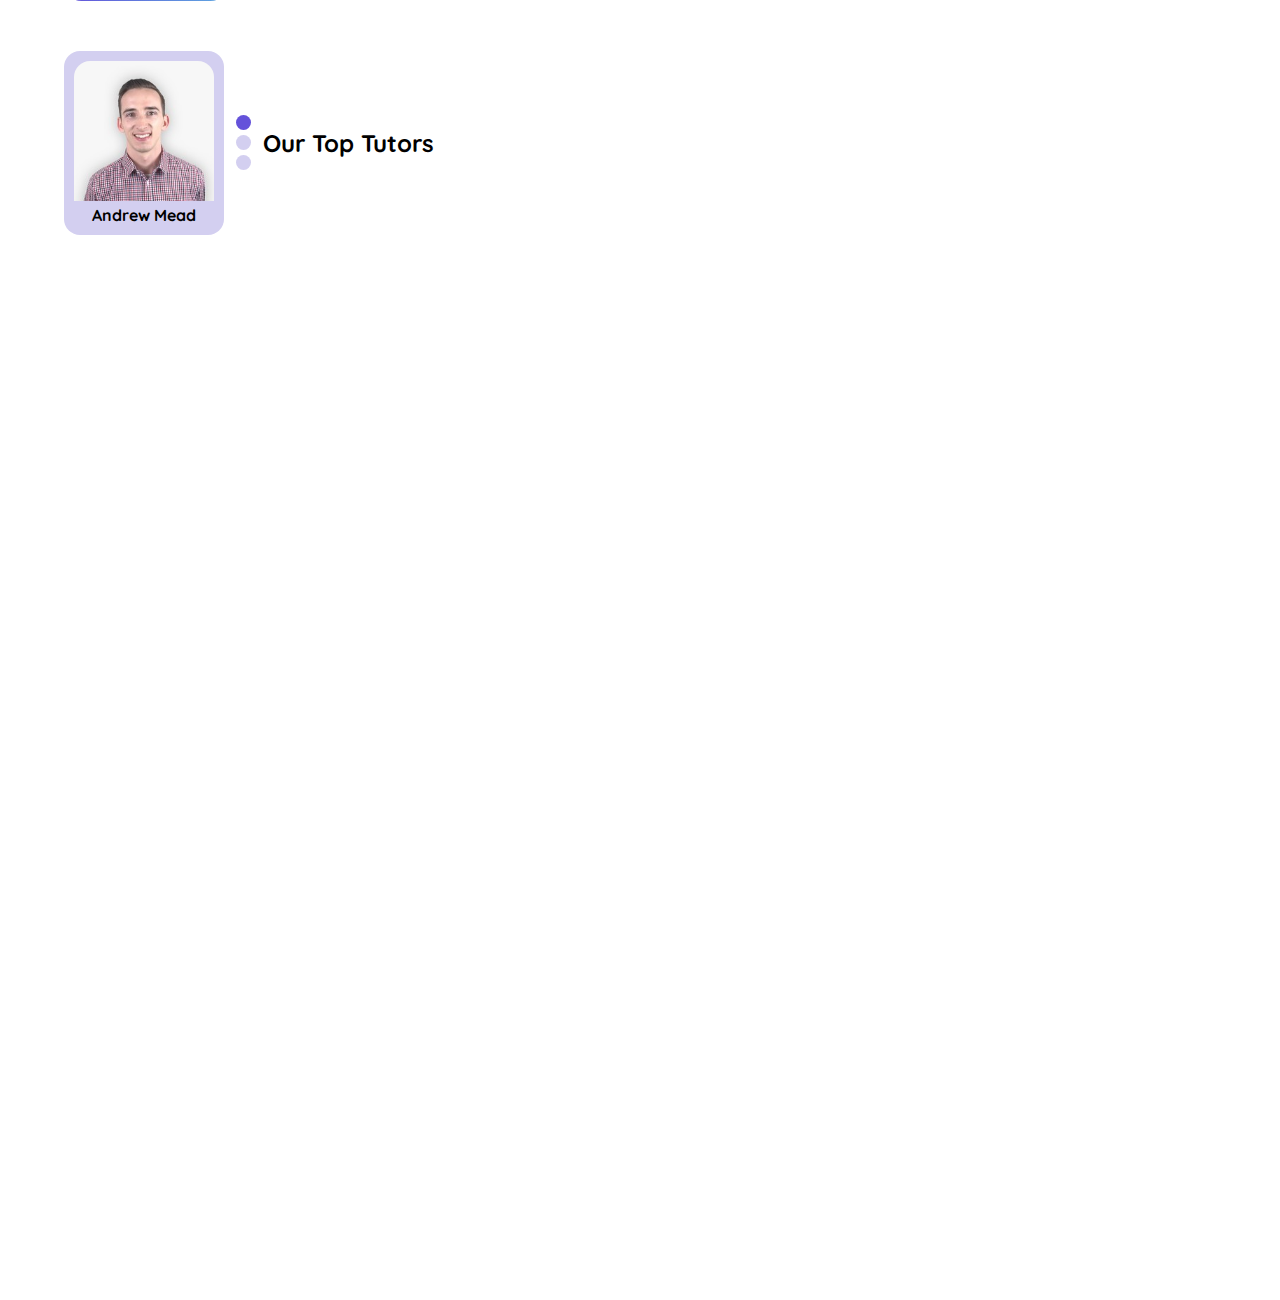
==== commit 4f762a89: "top tutors added" ====
--- a/index.html
+++ b/index.html
@@ -159,13 +159,40 @@
                 <p>Top instructors from around the world teach millions of students on Udemy. We provide the tools and skills to teach what you love.
                 </p>
                 <button class="btn">Start Teaching Today</button>
+
+                <div class="tutors">
+                    <div class="tutor-container fade">
+                        <img src="images/andrew.jpg" alt="">
+                        <h1>Andrew Mead</h1>
+                    </div>
+
+                    <div class="tutor-container fade">
+                        <img src="images/Angela.jpg" alt="">
+                        <h1>Angela Yu</h1>
+                    </div>
+
+                    <div class="tutor-container fade">
+                        <img src="images/shawn.jpg" alt="">
+                        <h1>Shaun Pelling</h1>
+                    </div>
+
+                    <div style="text-align:center">
+                        <span class="dot active"></span> 
+                        <span class="dot"></span> 
+                        <span class="dot"></span> 
+                    </div>
+                    <h2>Our Top Tutors</h2>
+                </div>
+                
+
+                
             </div>
             <img src="images/teaching.png" alt="">
         </div>
 
     </section>
 
-   
+   <script src="js/instructor.js"></script>
     <script src="js/login.js"></script>
     <script src="js/navbar.js"></script>
     <script src="js/courses.js"></script>
--- a/css/style.css
+++ b/css/style.css
@@ -499,6 +499,86 @@
 
 .instructor img {
   max-width: 100%;
+}
+
+.tutors {
+  margin: 50px auto;
+  display: -webkit-box;
+  display: -ms-flexbox;
+  display: flex;
+  -webkit-box-orient: horizontal;
+  -webkit-box-direction: normal;
+      -ms-flex-direction: row;
+          flex-direction: row;
+  -webkit-box-align: center;
+      -ms-flex-align: center;
+          align-items: center;
+}
+
+.tutors .tutor-container {
+  border-radius: 1rem;
+  background-color: #d3cff0;
+  width: 10rem;
+  height: auto;
+  padding: 10px;
+}
+
+.tutors .tutor-container img {
+  border-radius: 1rem 1rem 0 0;
+  width: 100%;
+}
+
+.tutors .tutor-container h1 {
+  font-size: 1rem;
+  text-align: center;
+}
+
+.tutors .dot {
+  height: 15px;
+  width: 15px;
+  margin: 5px 12px;
+  background-color: #d3cff0;
+  border-radius: 50%;
+  display: -webkit-box;
+  display: -ms-flexbox;
+  display: flex;
+  -webkit-box-orient: vertical;
+  -webkit-box-direction: normal;
+      -ms-flex-direction: column;
+          flex-direction: column;
+  -webkit-transition: background-color 0.6s ease;
+  transition: background-color 0.6s ease;
+}
+
+.tutors .dot.active {
+  background-color: #6452da;
+}
+
+.fade {
+  -webkit-animation: fade 0.5s forwards;
+          animation: fade 0.5s forwards;
+}
+
+@-webkit-keyframes fade {
+  from {
+    -webkit-transform: translateY(20%);
+            transform: translateY(20%);
+  }
+  to {
+    -webkit-transform: translateY(0);
+            transform: translateY(0);
+  }
+}
+
+@keyframes fade {
+  from {
+    -webkit-transform: translateY(20%);
+            transform: translateY(20%);
+  }
+  to {
+    -webkit-transform: translateY(0);
+            transform: translateY(0);
+  }
 }
 
 .container, .container_ {
@@ -826,6 +906,11 @@
   }
 }
 
+.cart-items-section .cart-items .course-in-cart.remove {
+  -webkit-animation: remove 0.5s forwards;
+          animation: remove 0.5s forwards;
+}
+
 .cart-items-section .price-details {
   width: 80%;
   display: -webkit-box;
@@ -869,6 +954,52 @@
   position: relative;
   top: -1px;
   right: 50px;
+}
+
+@-webkit-keyframes remove {
+  0% {
+    -webkit-transform: translate(0, 0);
+            transform: translate(0, 0);
+  }
+  50% {
+    -webkit-transform: translate(-50%, 0%);
+            transform: translate(-50%, 0%);
+  }
+  70% {
+    -webkit-transform: translate(-100%, 0%);
+            transform: translate(-100%, 0%);
+  }
+  95% {
+    -webkit-transform: translate(-120%, 0%);
+            transform: translate(-120%, 0%);
+  }
+  100% {
+    -webkit-transform: translate(-150%, 0%);
+            transform: translate(-150%, 0%);
+  }
+}
+
+@keyframes remove {
+  0% {
+    -webkit-transform: translate(0, 0);
+            transform: translate(0, 0);
+  }
+  50% {
+    -webkit-transform: translate(-50%, 0%);
+            transform: translate(-50%, 0%);
+  }
+  70% {
+    -webkit-transform: translate(-100%, 0%);
+            transform: translate(-100%, 0%);
+  }
+  95% {
+    -webkit-transform: translate(-120%, 0%);
+            transform: translate(-120%, 0%);
+  }
+  100% {
+    -webkit-transform: translate(-150%, 0%);
+            transform: translate(-150%, 0%);
+  }
 }
 
 .checkout-container {
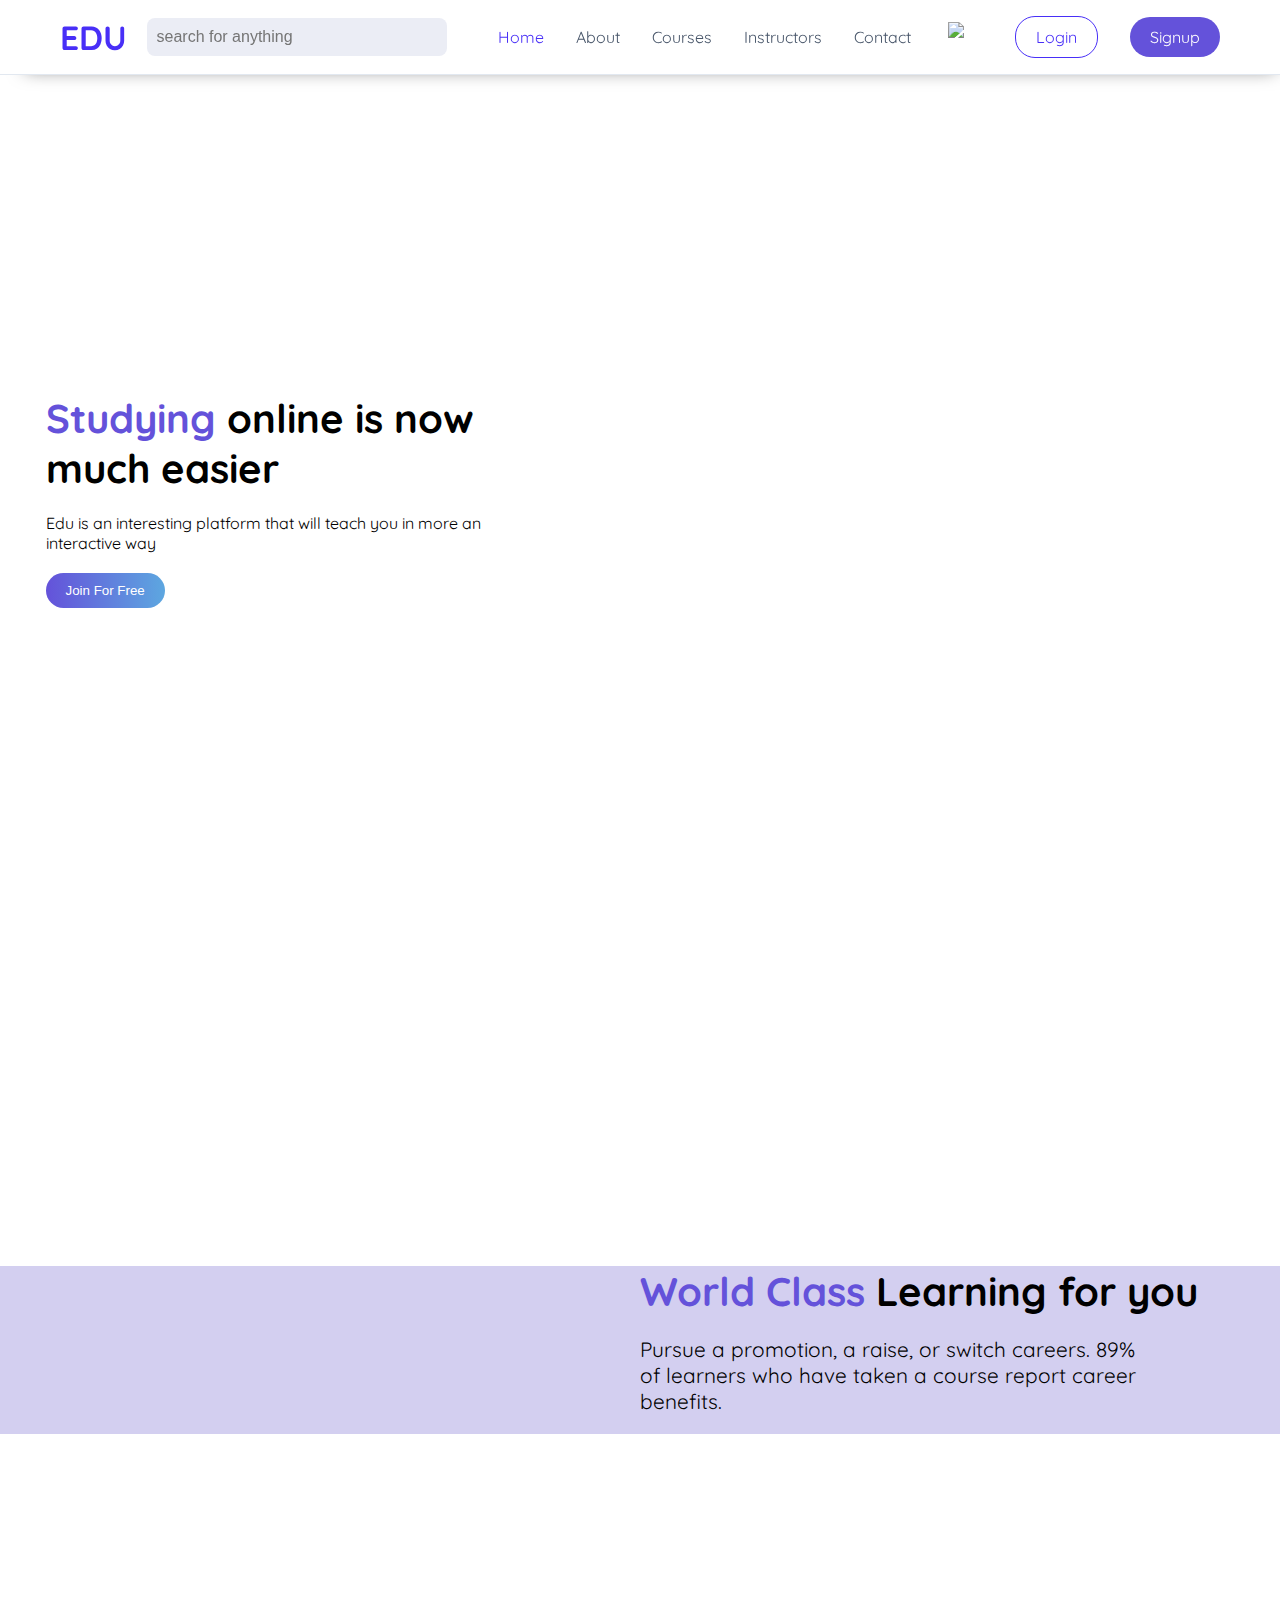
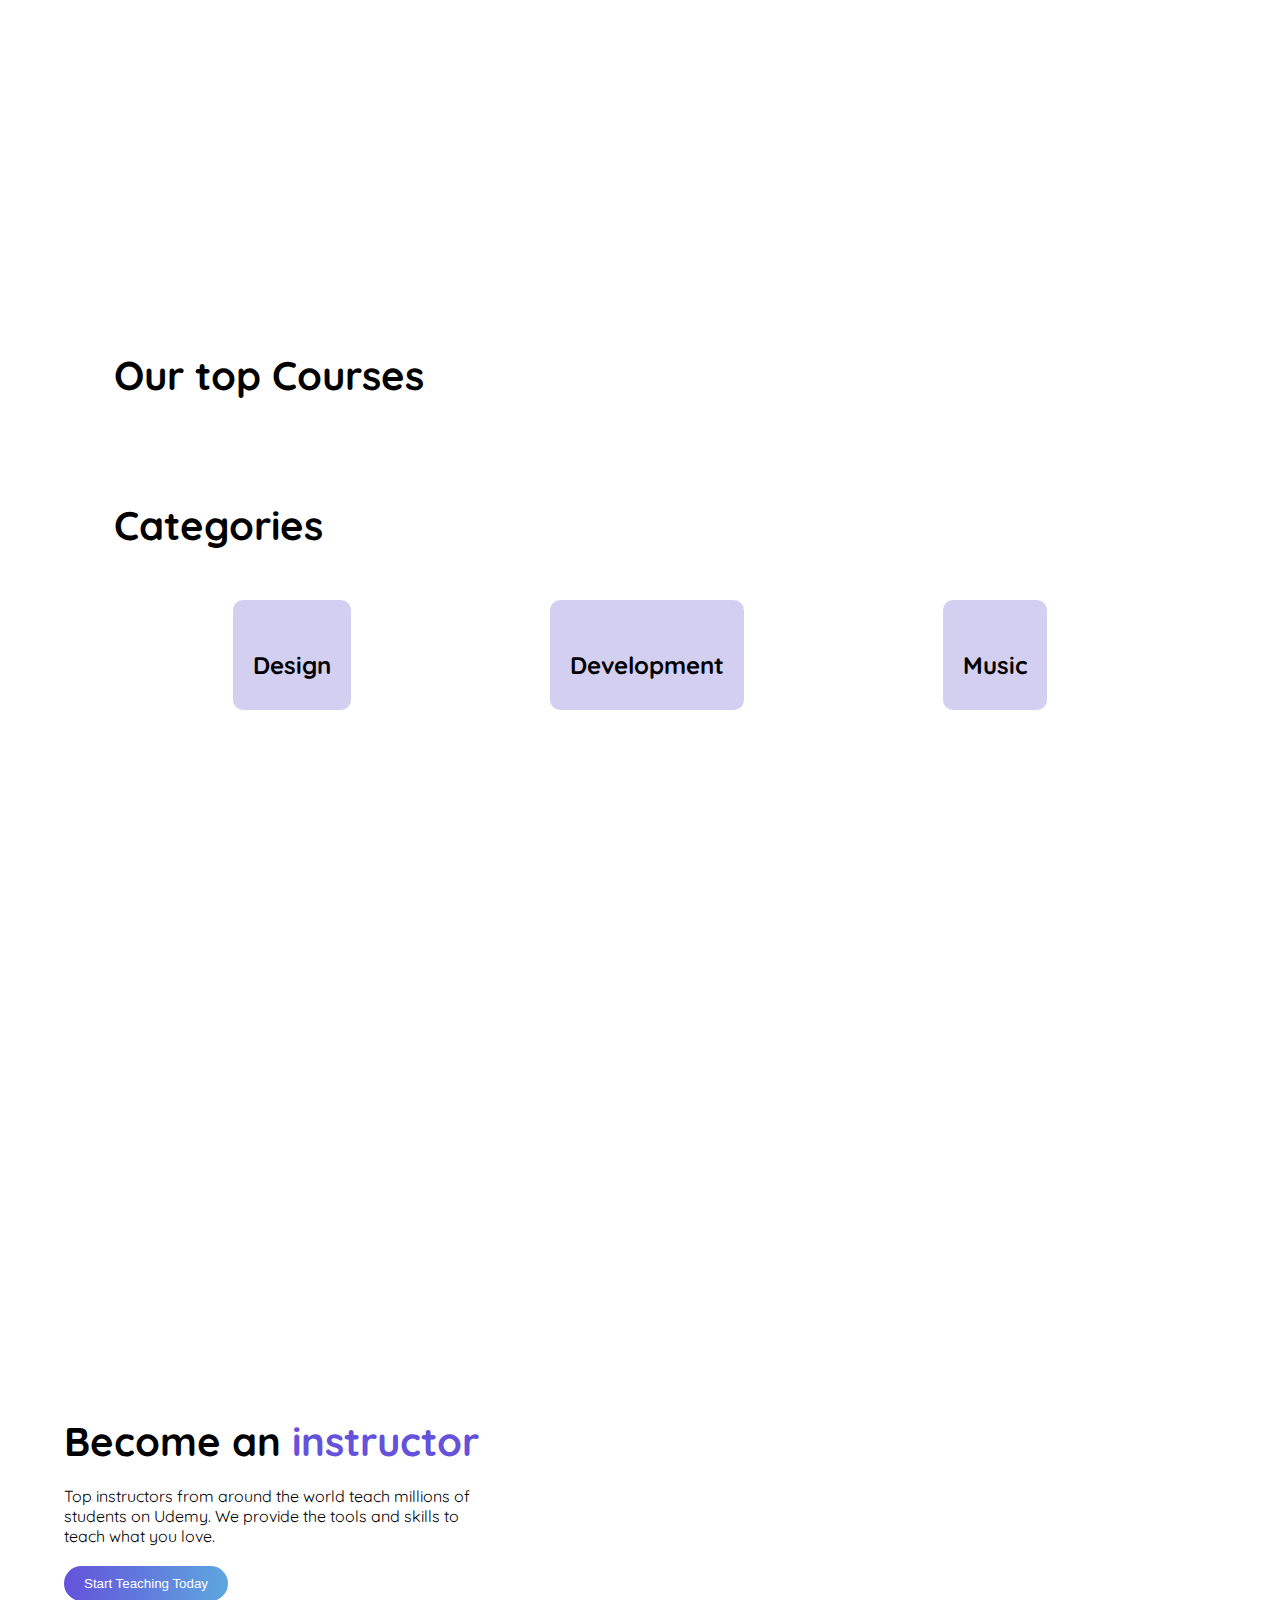
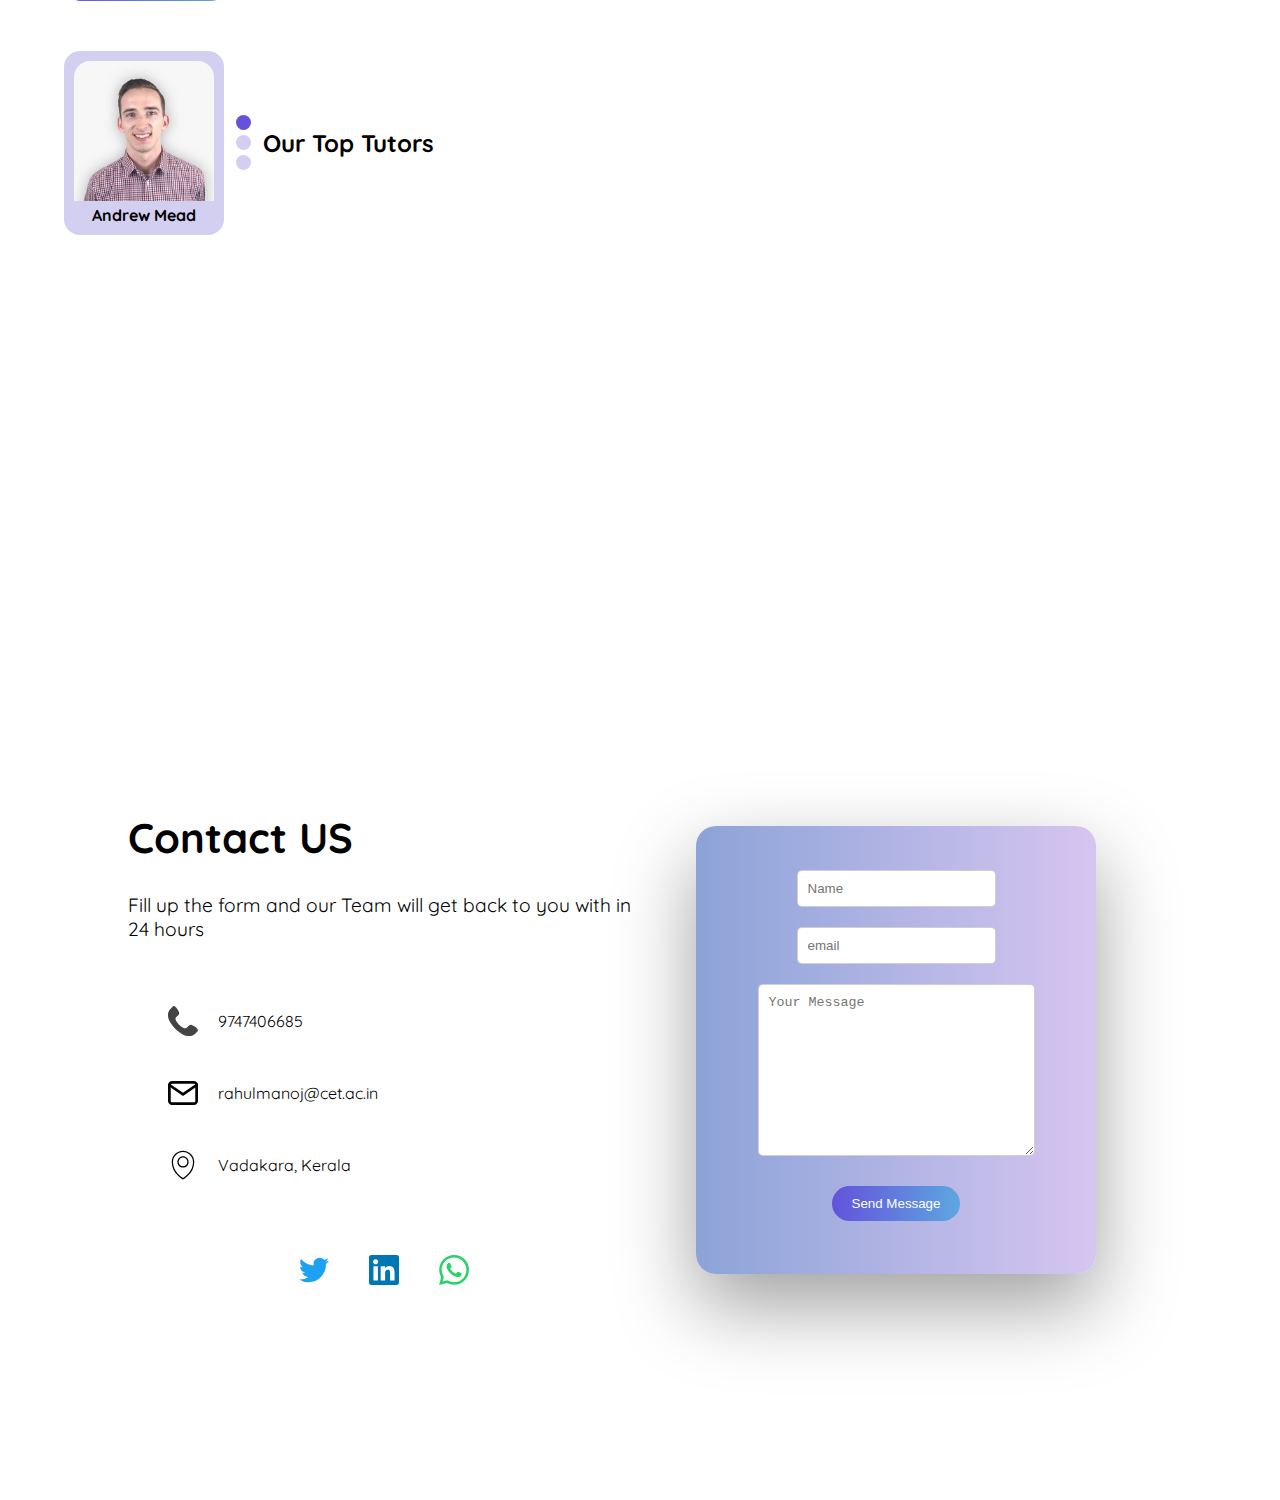
==== commit 8f53b9de: "contact page added" ====
--- a/index.html
+++ b/index.html
@@ -15,19 +15,19 @@
             <input autofocus class="search" type="text" placeholder="search for anything">
             <ul class="nav-menu">
                 <li class="nav-item">
-                    <a href="#home" class="nav-link">Home</a>
-                </li>
-                <li class="nav-item">
-                    <a href="#about" class="nav-link">About</a>
-                </li>
-                <li class="nav-item">
-                    <a href="#courses" class="nav-link">Courses</a>
-                </li>
-                <li class="nav-item">
-                    <a href="#instructor" class="nav-link">Instructors</a>
-                </li>
-                <li class="nav-item">
-                    <a href="#" class="nav-link">Contact</a>
+                    <a href="#home" class="nav-link abc current">Home</a>
+                </li>
+                <li class="nav-item">
+                    <a href="#about" class="nav-link abc">About</a>
+                </li>
+                <li class="nav-item">
+                    <a href="#courses" class="nav-link abc">Courses</a>
+                </li>
+                <li class="nav-item">
+                    <a href="#instructor" class="nav-link abc">Instructors</a>
+                </li>
+                <li class="nav-item">
+                    <a href="#contact" class="nav-link abc">Contact</a>
                 </li>
                 <li class="nav-item desktop-cart cart">
                     <a href="./carts.html" class="nav-link"><img src="images/icons/cart.svg"/></a>
@@ -94,8 +94,8 @@
         </div>
         <img src="images/online-learning-concept.svg" alt="">
     </section>
-
     <section id="about">
+        <div class="empty"></div>
         <div class="about">
             <div class="image">
                 <img src="images/ThreeImages-Marketing.png" alt="">
@@ -192,10 +192,48 @@
 
     </section>
 
+    <section id="contact">
+        <div class="empty"></div>
+        <div class="contact-container">
+            <div class="contact-details">
+                <h1>Contact US</h1>
+                <p>Fill up the form and our Team will get back to you with in 24 hours</p>
+
+                <div class="details">
+                    <div class="phone a">
+                        <img src="images/icons/phone.svg" alt="">
+                        <p>9747406685</p>
+                    </div>
+                    <div class="email a">
+                        <img src="images/icons/mail.svg" alt="">
+                        <p>rahulmanoj@cet.ac.in</p>
+                    </div>
+                    <div class="location a">
+                        <img src="images/icons/location.svg" alt="">
+                        <p>Vadakara, Kerala</p>
+                    </div>
+                </div>
+                <div class="social-links">
+                    <a href="https://twitter.com/rahulmanojcet"><img src="images/icons/twitter.svg" alt=""></a>
+                    <a href="https://linkedin.com/in/rahulmanojcet"><img src="images/icons/linkedin.svg" alt=""></a>
+                    <a href="https://wa.me/+919747406685"><img src="images/icons/whatsapp.svg" alt=""></a>
+                </div>
+            </div>
+
+            <div class="contact-form">
+                <form>
+                    <input type="text" name="name" placeholder="Name">
+                    <input type="email" name="email" placeholder="email">
+                    <textarea name="message" id="" cols="30" rows="10" placeholder="Your Message"></textarea>
+                    <button class="btn">Send Message</button>
+                </form>
+            </div>
+        </div>
+    </section>
+
    <script src="js/instructor.js"></script>
     <script src="js/login.js"></script>
     <script src="js/navbar.js"></script>
     <script src="js/courses.js"></script>
-    <script src="js/add-to-cart.js"></script>
 </body>
 </html>--- a/css/style.css
+++ b/css/style.css
@@ -1203,4 +1203,161 @@
             flex-direction: column;
   }
 }
+
+.contact-container {
+  min-height: 100vh;
+  width: 80%;
+  margin: auto;
+  display: -ms-grid;
+  display: grid;
+  -ms-grid-columns: 1fr 1fr;
+      grid-template-columns: 1fr 1fr;
+  justify-items: center;
+  -webkit-box-align: center;
+      -ms-flex-align: center;
+          align-items: center;
+}
+
+.contact-container .contact-details {
+  display: -webkit-box;
+  display: -ms-flexbox;
+  display: flex;
+  -webkit-box-orient: vertical;
+  -webkit-box-direction: normal;
+      -ms-flex-direction: column;
+          flex-direction: column;
+}
+
+.contact-container .contact-details h1 {
+  font-size: 2.6rem;
+  margin: 20px 0;
+}
+
+.contact-container .contact-details p {
+  font-size: 1.2rem;
+  margin: 10px 0 30px;
+}
+
+.contact-container .contact-details .details {
+  margin-bottom: 20px;
+}
+
+.contact-container .contact-details .details .a {
+  display: -webkit-box;
+  display: -ms-flexbox;
+  display: flex;
+  -webkit-box-orient: horizontal;
+  -webkit-box-direction: normal;
+      -ms-flex-direction: row;
+          flex-direction: row;
+  -webkit-box-align: center;
+      -ms-flex-align: center;
+          align-items: center;
+  margin: 25px 30px;
+  width: 15rem;
+  padding: 10px;
+  cursor: pointer;
+  border-radius: 1rem;
+}
+
+.contact-container .contact-details .details .a:hover {
+  background-color: #c7c0f8;
+  color: #fff;
+}
+
+.contact-container .contact-details .details .a img {
+  width: 30px;
+  margin-right: 20px;
+  color: #fff;
+}
+
+.contact-container .contact-details .details .a p {
+  font-size: 1rem;
+  margin: 0;
+}
+
+.contact-container .contact-details .social-links {
+  display: -webkit-box;
+  display: -ms-flexbox;
+  display: flex;
+  -webkit-box-orient: horizontal;
+  -webkit-box-direction: normal;
+      -ms-flex-direction: row;
+          flex-direction: row;
+  -webkit-box-pack: center;
+      -ms-flex-pack: center;
+          justify-content: center;
+}
+
+.contact-container .contact-details .social-links img {
+  width: 30px;
+  margin: 20px;
+  cursor: pointer;
+}
+
+.contact-form {
+  justify-self: center;
+  -ms-flex-item-align: center;
+      align-self: center;
+  width: 25rem;
+  height: 28rem;
+  background: #7c9eec;
+  /* fallback for old browsers */
+  background: -webkit-gradient(linear, left top, right top, from(#8ca3d8), to(#d6c5f0));
+  background: linear-gradient(to right, #8ca3d8, #d6c5f0);
+  -webkit-box-shadow: 0 2rem 5rem 0 #00000060;
+          box-shadow: 0 2rem 5rem 0 #00000060;
+  border-radius: 20px;
+  display: -webkit-box;
+  display: -ms-flexbox;
+  display: flex;
+  -webkit-box-orient: vertical;
+  -webkit-box-direction: normal;
+      -ms-flex-direction: column;
+          flex-direction: column;
+  -webkit-box-pack: center;
+      -ms-flex-pack: center;
+          justify-content: center;
+  -webkit-box-align: center;
+      -ms-flex-align: center;
+          align-items: center;
+}
+
+.contact-form form {
+  display: -webkit-box;
+  display: -ms-flexbox;
+  display: flex;
+  -webkit-box-orient: vertical;
+  -webkit-box-direction: normal;
+      -ms-flex-direction: column;
+          flex-direction: column;
+  -webkit-box-align: center;
+      -ms-flex-align: center;
+          align-items: center;
+}
+
+.contact-form form input {
+  padding: 10px;
+  margin: 10px 0;
+  border-radius: 5px;
+  border: 1px solid #00000030;
+  outline: none;
+}
+
+.contact-form form textarea {
+  padding: 10px;
+  margin: 10px 0;
+  border-radius: 5px;
+  border: 1px solid #00000030;
+  outline: none;
+}
+
+.contact-form form .btn {
+  width: auto;
+  margin: 20px;
+}
+
+.contact-form form p {
+  font-size: 0.7rem;
+}
 /*# sourceMappingURL=style.css.map */--- a/css/navbar.css
+++ b/css/navbar.css
@@ -7,6 +7,10 @@
     box-shadow: 10px 10px 18px -15px rgba(0,0,0,0.51);
     -webkit-box-shadow: 10px 10px 18px -15px rgba(0,0,0,0.51);
     -moz-box-shadow: 10px 10px 18px -15px rgba(0,0,0,0.51);
+}
+
+.current{
+    color: #482ff7 !important;
 }
 
 .navbar {
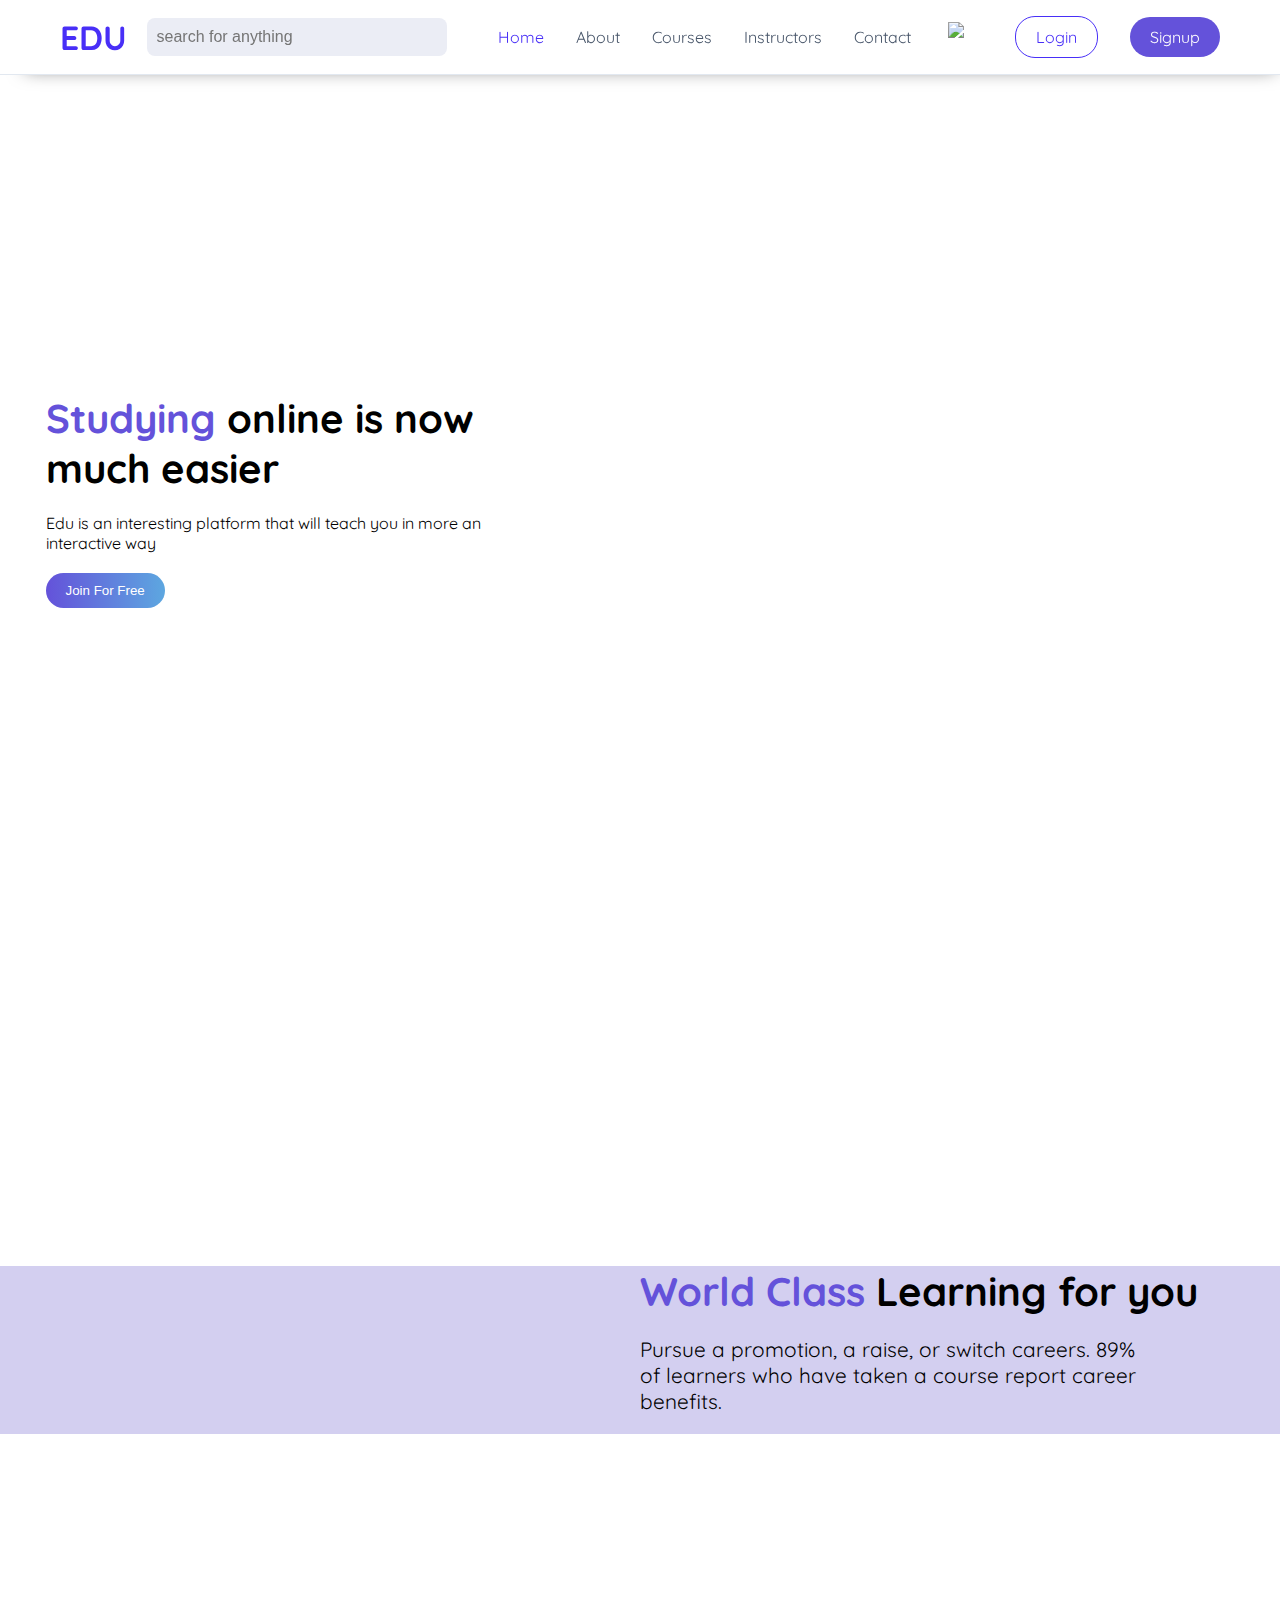
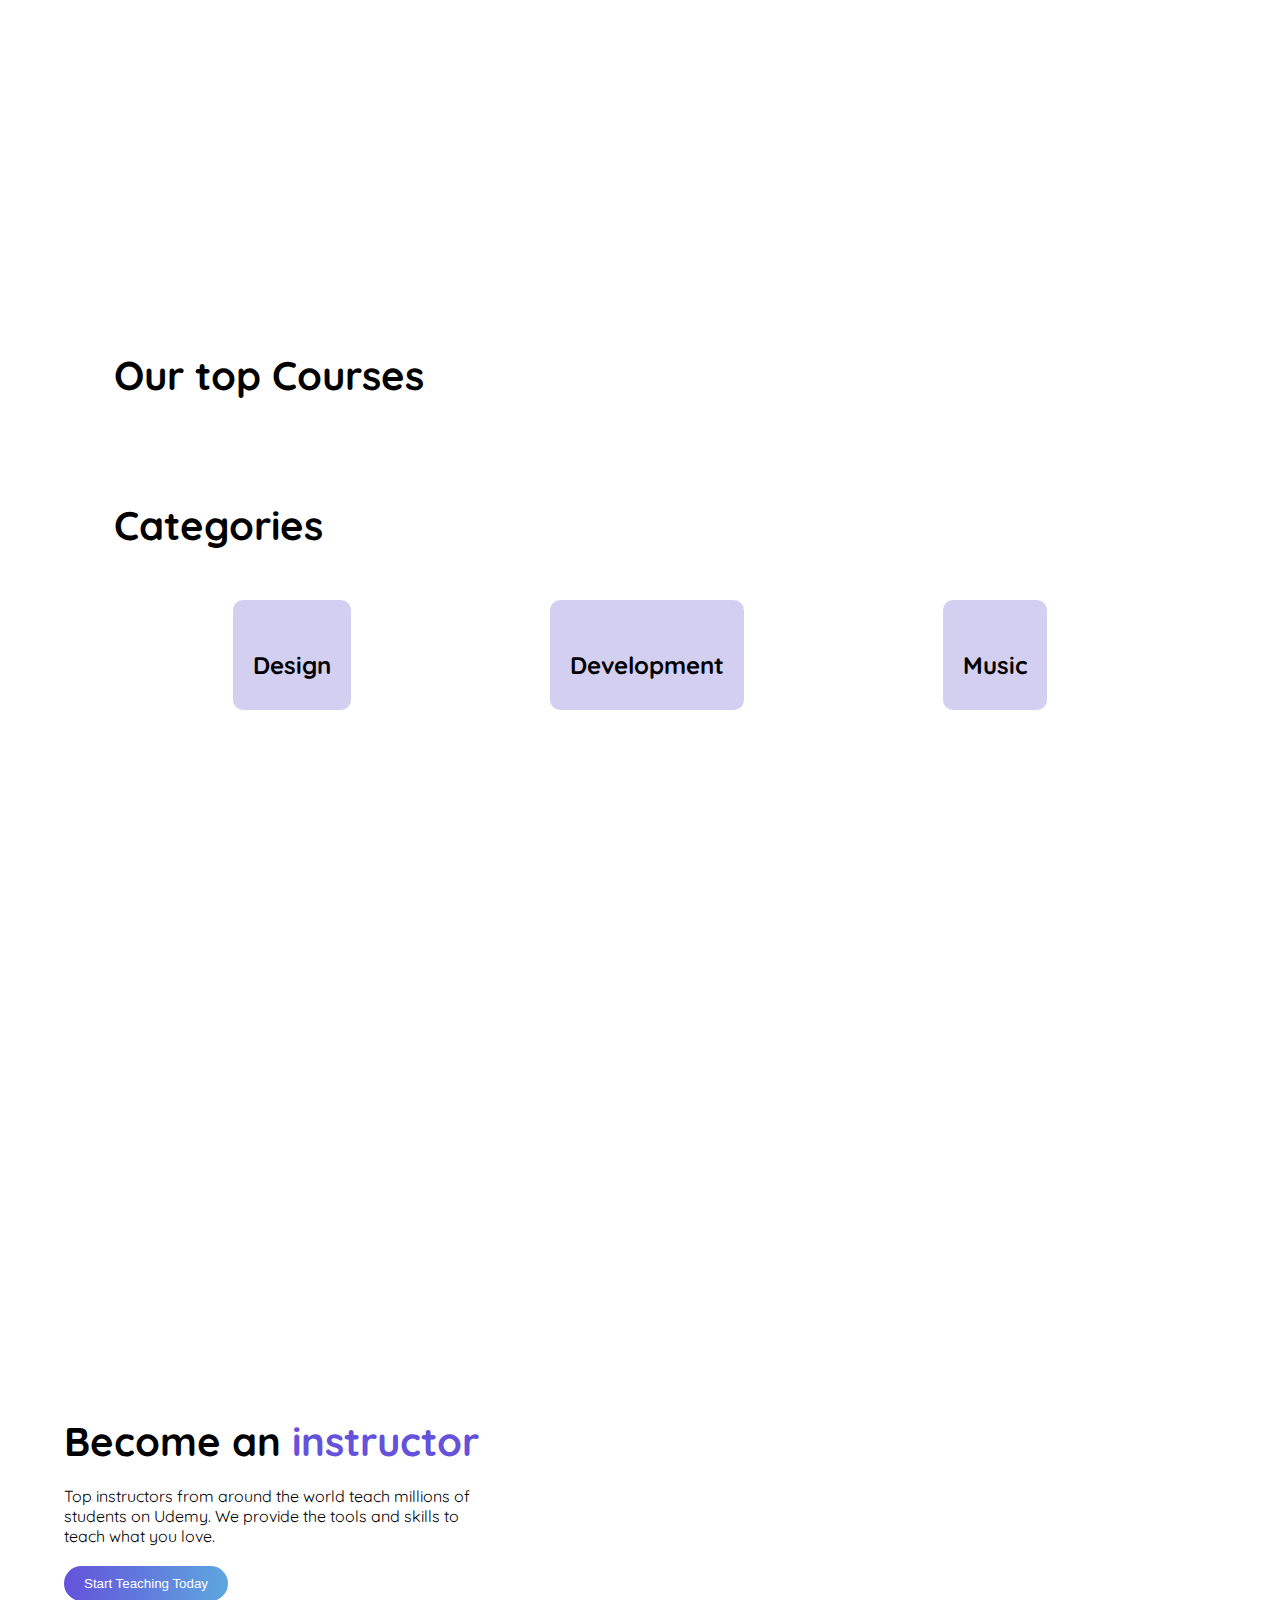
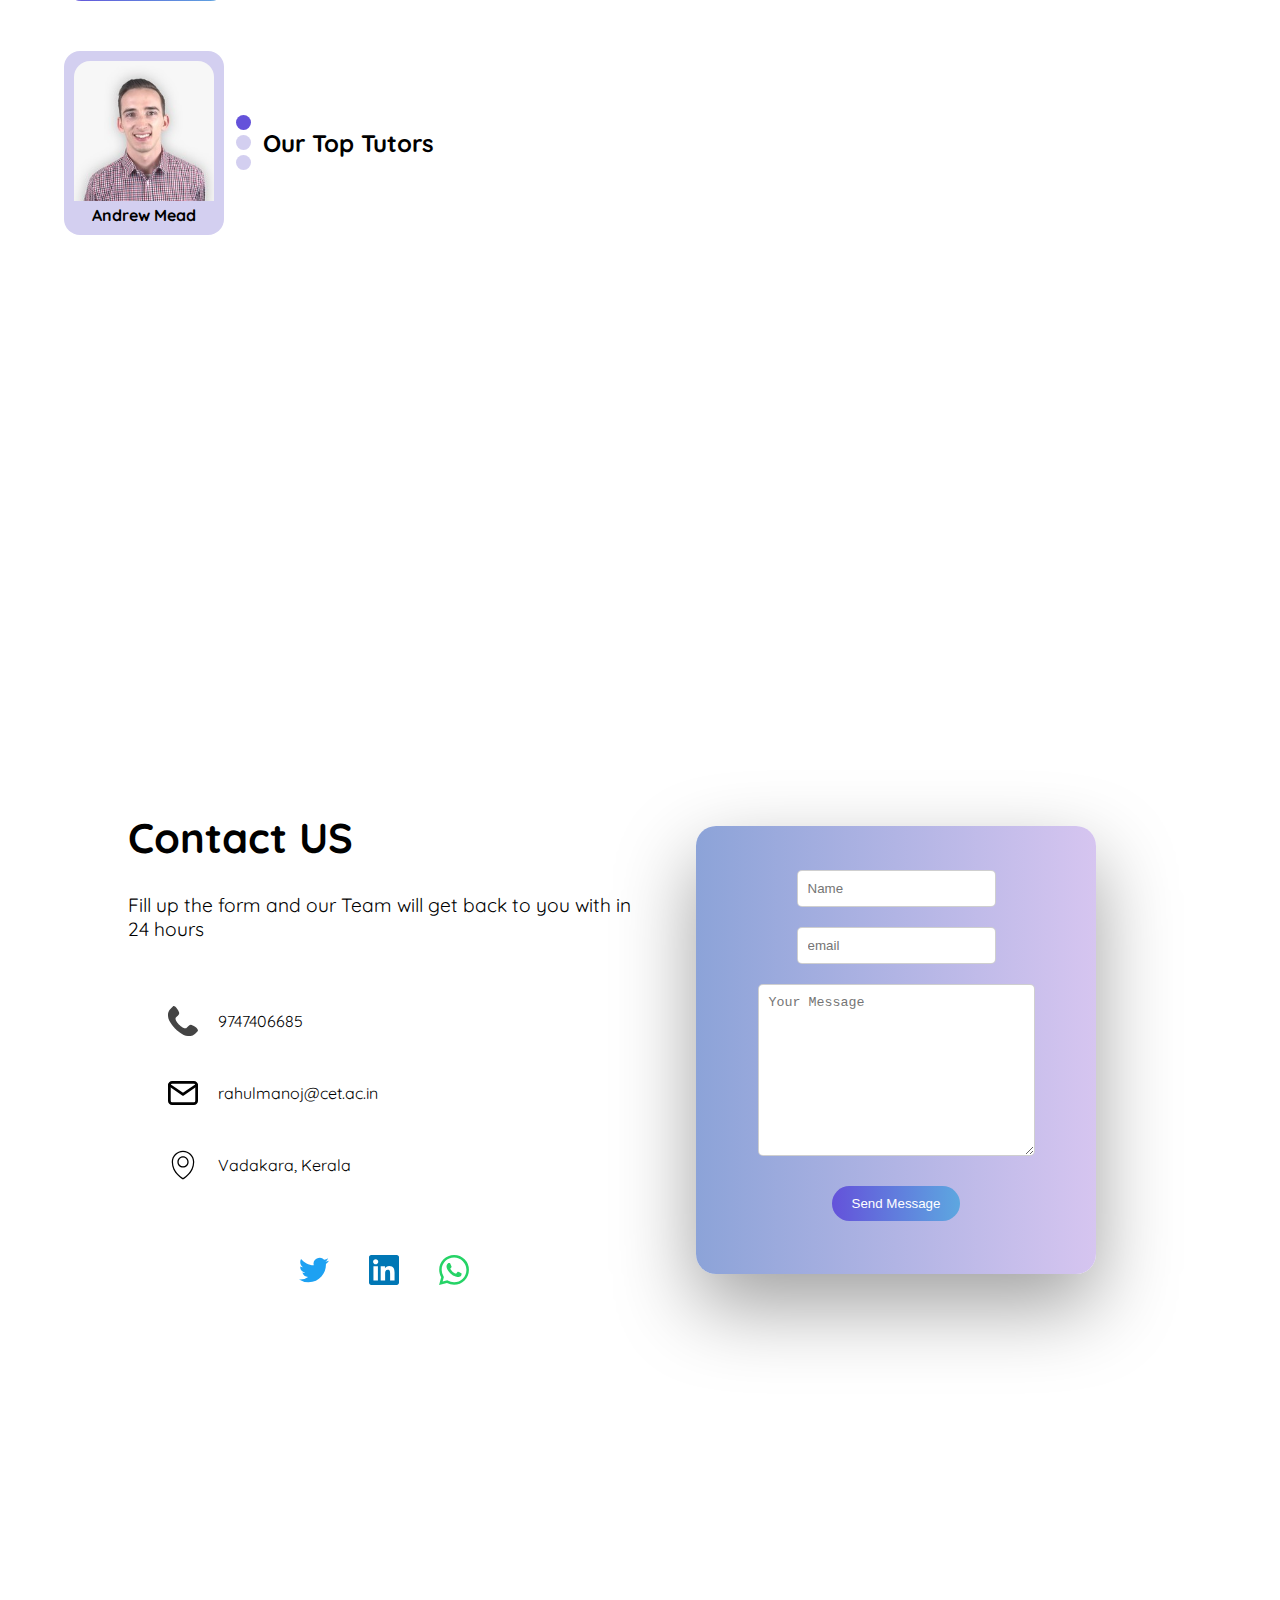
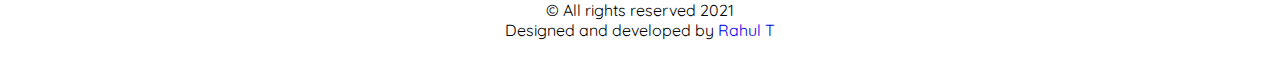
==== commit 0686fb54: "copyright" ====
--- a/index.html
+++ b/index.html
@@ -231,6 +231,10 @@
         </div>
     </section>
 
+    <div class="copyright">
+        <p>&copy; All rights reserved 2021</p>
+        <p>Designed and developed by <a href="https://rahulmanoj.xyz">Rahul T</a></p>
+    </div>
    <script src="js/instructor.js"></script>
     <script src="js/login.js"></script>
     <script src="js/navbar.js"></script>
--- a/css/style.css
+++ b/css/style.css
@@ -49,6 +49,23 @@
 
 .courses::-webkit-scrollbar {
   display: none;
+}
+
+.copyright {
+  display: -webkit-box;
+  display: -ms-flexbox;
+  display: flex;
+  -webkit-box-orient: vertical;
+  -webkit-box-direction: normal;
+      -ms-flex-direction: column;
+          flex-direction: column;
+  -webkit-box-align: center;
+      -ms-flex-align: center;
+          align-items: center;
+  -webkit-box-pack: center;
+      -ms-flex-pack: center;
+          justify-content: center;
+  margin-bottom: 20px;
 }
 
 .home {
@@ -1204,6 +1221,10 @@
   }
 }
 
+#contact {
+  margin-bottom: 100px;
+}
+
 .contact-container {
   min-height: 100vh;
   width: 80%;
@@ -1216,6 +1237,14 @@
   -webkit-box-align: center;
       -ms-flex-align: center;
           align-items: center;
+}
+
+@media (max-width: 767px) {
+  .contact-container {
+    -ms-grid-columns: 1fr;
+        grid-template-columns: 1fr;
+    width: 90%;
+  }
 }
 
 .contact-container .contact-details {
@@ -1323,6 +1352,12 @@
           align-items: center;
 }
 
+@media (max-width: 767px) {
+  .contact-form {
+    width: 100%;
+  }
+}
+
 .contact-form form {
   display: -webkit-box;
   display: -ms-flexbox;
